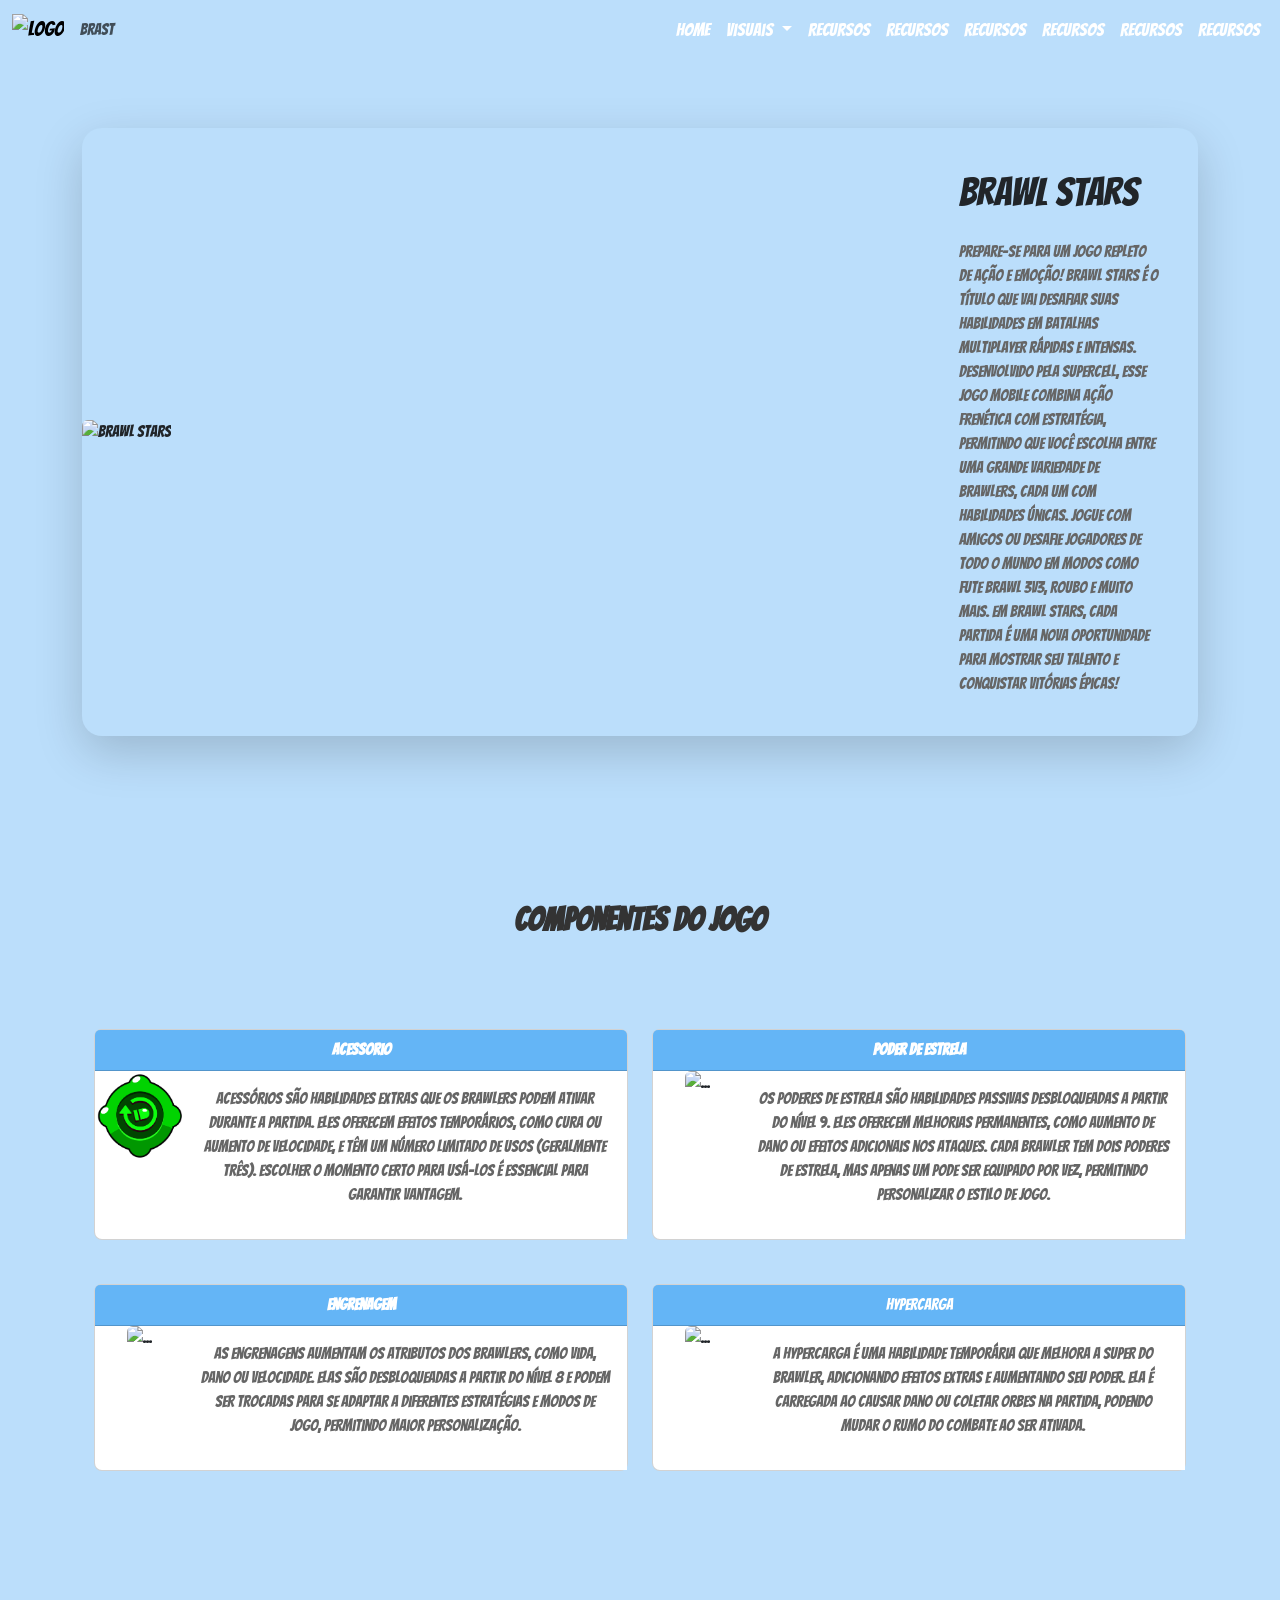
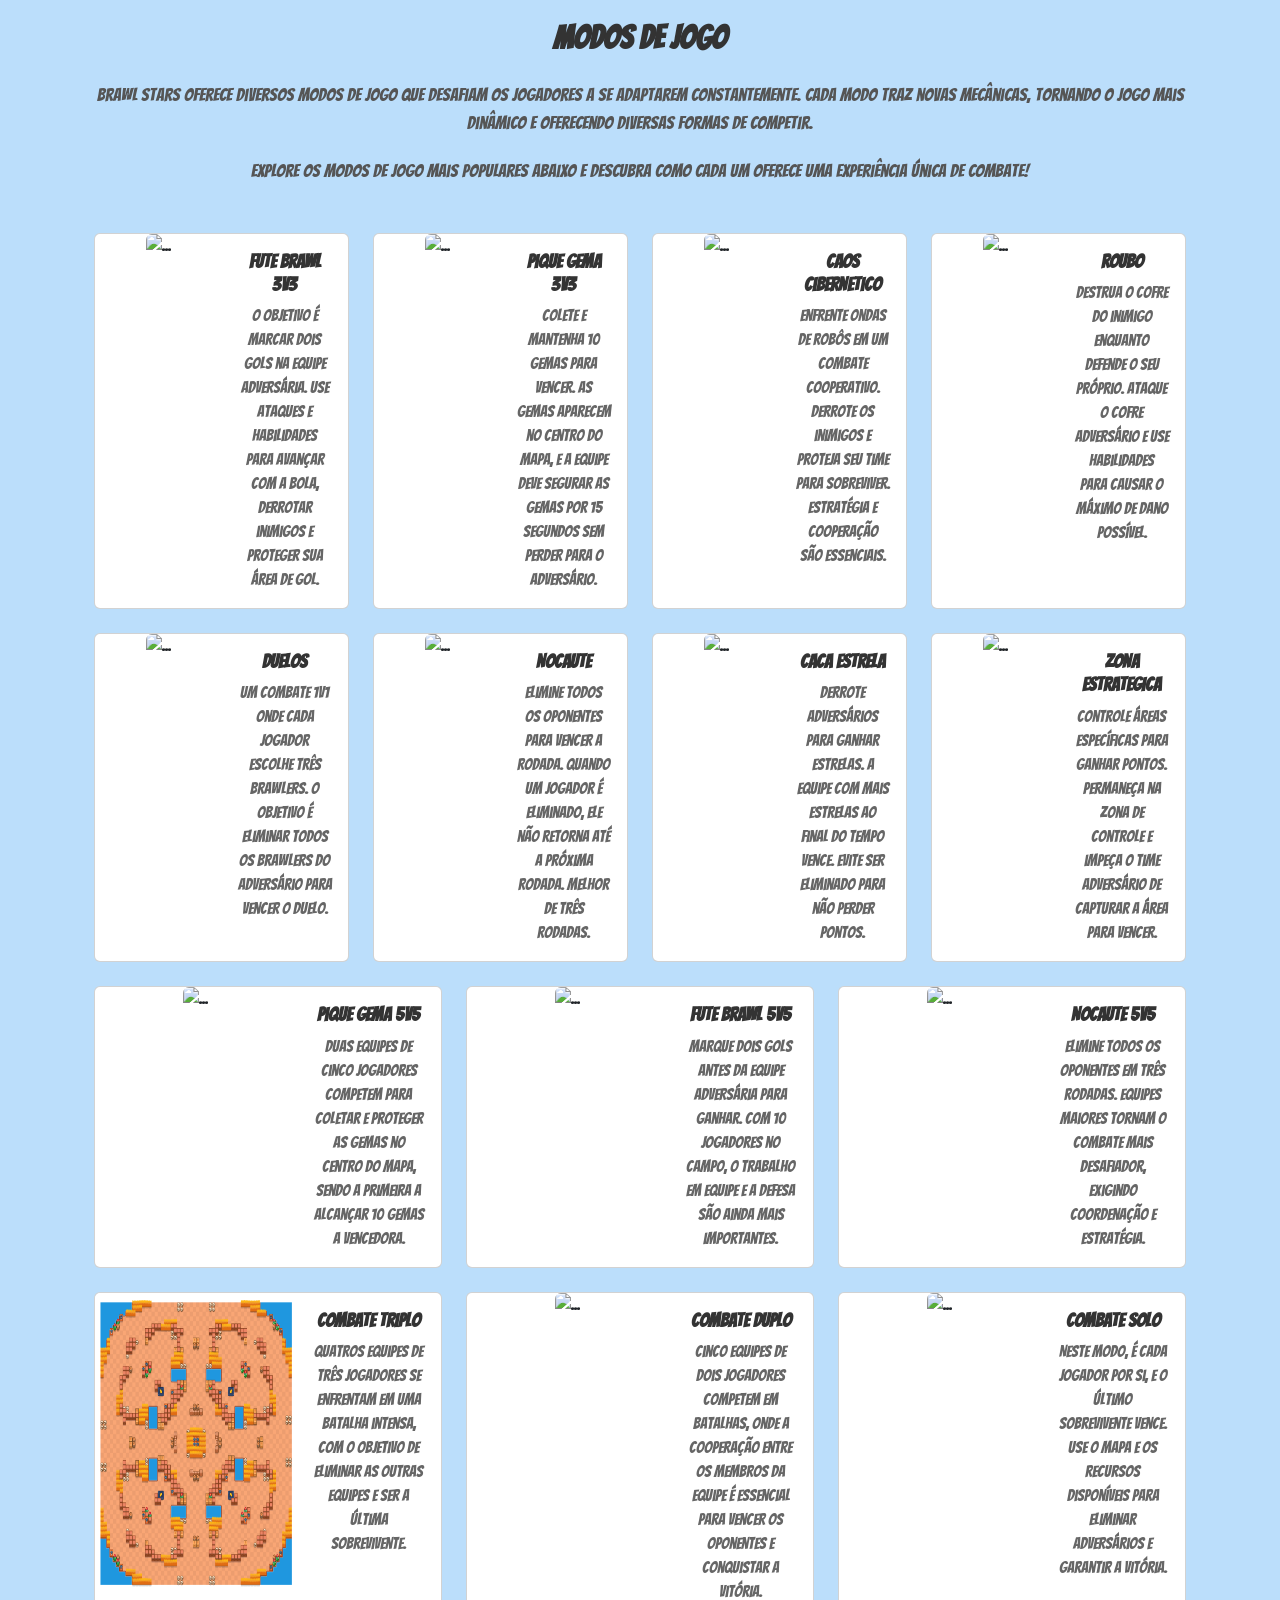
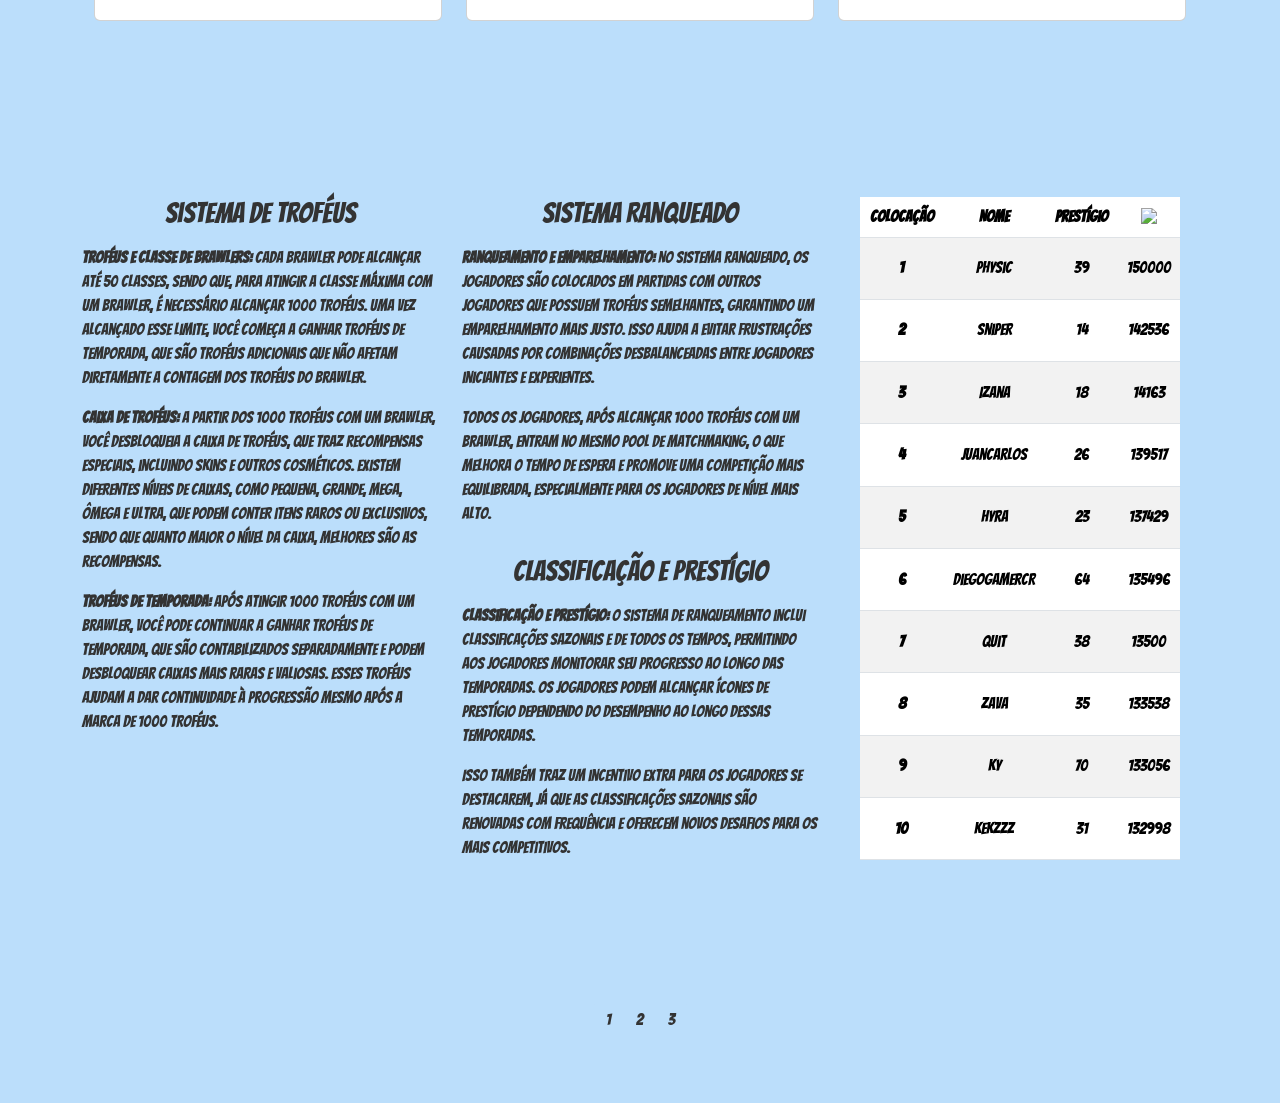
==== index.html @ 493135eb "Colocando no github" ====
<!DOCTYPE html>
<html>
<head>
	<meta charset="utf-8">
	<meta name="viewport" content="width=device-width, initial-scale=1">
	<title>Brast</title>
	<link href="https://cdn.jsdelivr.net/npm/bootstrap@5.3.3/dist/css/bootstrap.min.css" rel="stylesheet" integrity="sha384-QWTKZyjpPEjISv5WaRU9OFeRpok6YctnYmDr5pNlyT2bRjXh0JMhjY6hW+ALEwIH" crossorigin="anonymous">

<link rel="stylesheet" href="css/index.css">
<link href="https://fonts.googleapis.com/css2?family=Bangers&display=swap" rel="stylesheet">

</head>
<body >	
			
		<!-- Inicio do Menu!-->

    <nav class="navbar navbar-expand-lg fixed-top navbar-custom" >
        <div class="container-fluid r justify-content-start">
            <!-- Logo -->
            <a class="navbar-brand" href="index.html">
                <img src="https://static.vecteezy.com/system/resources/previews/027/127/558/large_2x/brawl-stars-logo-brawl-stars-icon-transparent-free-png.png" class="tamanhoimagem" alt="Logo">
            </a>

            <!-- Texto Centralizado "Brast" -->
            <span class="navbar-text mx-auto d-none d-lg-block">
                <Center>Brast</Center>
            </span>

            <!-- Botão Toggler -->
            <button class="navbar-toggler text-white" type="button" data-bs-toggle="collapse" data-bs-target="#navbarContent">
                <span class="navbar-toggler-icon" style="filter: invert(1);"></span>
            </button>

            <!-- Menu colapsável -->
            <div class="collapse navbar-collapse" id="navbarContent">
                <ul class="navbar-nav ms-auto mb-2 mb-lg-0">
                    <li class="nav-item">
                        <a class="nav-link" href="index.html">Home</a>
                    </li>

                    <!-- Submenu Visuais -->
                    <li class="nav-item dropdown">
                        <button class="nav-link btn btn-link dropdown-toggle" id="visuaisButton">Visuais
                            <i class="fas fa-chevron-down"></i> <!-- Ícone de seta -->
                        </button>
                        <ul class="dropdown-menu dropdown-horizontal" id="visuaisMenu">
                        	<li><a class="dropdown-item" href="index2.html#BrawlerDoDia">Brawler do dia</a></li>
                            <li>
                                <button class="dropdown-item dropdown-toggle" id="raridadeButton">Raridade
                                    
                                </button>
                                <ul class="dropdown-menu dropdown-horizontal" id="raridadeMenu">
                                    <li><a class="dropdown-item" href="index2.html#Raro">Raro</a></li>
                                    <li><a class="dropdown-item" href="index2.html#Super-Raro">Super-Raro</a></li>
                                    <li><a class="dropdown-item" href="index2.html#Epico">Epico</a></li>
                                    <li><a class="dropdown-item" href="index2.html#Mitico">Mitico</a></li>
                                    <li><a class="dropdown-item" href="index2.html#Lendario">Lendario</a></li>
                                </ul>
                            </li>
                            <li><a class="dropdown-item" href="index2.html#Comparação de Brawlers">Comparação de Brawlers</a></li>
                        </ul>
                    </li>
                    <li class="nav-item">
                        <a class="nav-link" href="index3.html">Recursos</a>
                    </li>
                    <li class="nav-item">
                        <a class="nav-link" href="index3.html">Recursos</a>
                    </li>
                    <li class="nav-item">
                        <a class="nav-link" href="index3.html">Recursos</a>
                    </li>
                    <li class="nav-item">
                        <a class="nav-link" href="index3.html">Recursos</a>
                    </li>
                    <li class="nav-item">
                        <a class="nav-link" href="index3.html">Recursos</a>
                    </li>
                    <li class="nav-item">
                        <a class="nav-link" href="index3.html">Recursos</a>
                    </li>
                  
                </ul>
            </div>
        </div>
    </nav>

		<!-- Termino do Menu!-->

	<div style="margin-top: 10%;"></div>

		<!-- Inicio do Cabeçalho!-->


    <div class="container mt-5">
        <div class="card mb-4 mx-auto shadow-lg" style="max-width: 170%; border: none; border-radius: 20px; background-color: #BBDEFB;">
            <div class="row g-0 align-items-center">
                <!-- Imagem com efeito parallax -->
                <div class="col-lg-9">
                    <div>
                        <img src="https://esports.eldesmarque.com/wp-content/uploads/2021/03/Brawl-Stars-like-a-girl-8M.jpg" class="img-fluid rounded-start parallax-img" alt="Brawl Stars">
                    </div>
                </div>

                <!-- Texto e Botões -->
                <div class="col-lg-3 d-flex flex-column justify-content-center p-4">
                    <div class="card-body">
                        <h1 class="card-title">Brawl Stars</h1>
                        <p class="card-text mt-4">Prepare-se para um jogo repleto de ação e emoção! Brawl Stars é o título que vai desafiar suas habilidades em batalhas multiplayer rápidas e intensas. Desenvolvido pela Supercell, esse jogo mobile combina ação frenética com estratégia, permitindo que você escolha entre uma grande variedade de Brawlers, cada um com habilidades únicas. Jogue com amigos ou desafie jogadores de todo o mundo em modos como Fute Brawl 3v3, Roubo e muito mais. Em Brawl Stars, cada partida é uma nova oportunidade para mostrar seu talento e conquistar vitórias épicas!</p>
                    </div>
                </div>
            </div>
        </div>
    </div>

    <div style="margin-top: 9%;"></div>

    <section id="modos" class="container mt-5">
        <div class="row">

            <h2 class="section-header text-center">Componentes do jogo</h2><div style="margin-top: 5%;"></div>
            <section class="container-fluid text-center">
                <div class="row row-cols-1  row-cols-lg-2 g-4 m-auto" style="width: 100%;">


                    <div class="col">
                        <div class="card card-custom">
                            <div class="card-header card-header-custom">Acessorio</div>
                            <div class="row g-0">
                                <div class="col-md-2">
                                    <img src="img/Acessoriocolt.png" class="img-fluid rounded-start" alt="...">
                                </div>
                                <div class="col-md-10">
                                    <div class="card-body card-body-custom">
                                        <p>Acessórios são habilidades extras que os Brawlers podem ativar durante a partida. Eles oferecem efeitos temporários, como cura ou aumento de velocidade, e têm um número limitado de usos (geralmente três). Escolher o momento certo para usá-los é essencial para garantir vantagem.</p>
                                    </div>
                                </div>
                            </div>
                        </div>
                    </div>

                    <div class="col">
                        <div class="card card-custom">
                            <div class="card-header card-header-custom">Poder de estrela</div>
                            <div class="row g-0">
                                <div class="col-md-2">
                                    <img src="img/Poderdeestrelacolt.png" class="img-fluid rounded-start" alt="...">
                                </div>
                                <div class="col-md-10">
                                    <div class="card-body card-body-custom">
                                        <p>Os Poderes de Estrela são habilidades passivas desbloqueadas a partir do nível 9. Eles oferecem melhorias permanentes, como aumento de dano ou efeitos adicionais nos ataques. Cada Brawler tem dois Poderes de Estrela, mas apenas um pode ser equipado por vez, permitindo personalizar o estilo de jogo.</p>
                                    </div>
                                </div>
                            </div>
                        </div>
                    </div>
                    
                    <div class="col">
                        <div class="card card-custom">
                            <div class="card-header card-header-custom">Engrenagem</div>
                            <div class="row g-0">
                                <div class="col-md-2">
                                    <img src="img/Engrenagem.png" class="img-fluid rounded-start" alt="..." style="width: 30em;">
                                </div>
                                <div class="col-md-10">
                                    <div class="card-body card-body-custom">
                                        <p>As Engrenagens aumentam os atributos dos Brawlers, como vida, dano ou velocidade. Elas são desbloqueadas a partir do nível 8 e podem ser trocadas para se adaptar a diferentes estratégias e modos de jogo, permitindo maior personalização.</p>
                                    </div>
                                </div>
                            </div>
                        </div>
                    </div>

                    

                    <div class="col">
                        <div class="card card-custom">
                            <div class="card-header fundo_">Hypercarga</div>
                            <div class="row g-0">
                                <div class="col-md-2">
                                    <img src="img/Hypercargacolt.png" class="img-fluid rounded-start" alt="...">
                                </div>
                                <div class="col-md-10">
                                    <div class="card-body card-body-custom">
                                        <p>A Hypercarga é uma habilidade temporária que melhora a Super do Brawler, adicionando efeitos extras e aumentando seu poder. Ela é carregada ao causar dano ou coletar orbes na partida, podendo mudar o rumo do combate ao ser ativada.</p>
                                    </div>
                                </div>
                            </div>
                        </div>
                    </div>

                </div>
            </section>

        </div>
    </section>


<div style="margin-top: 10%;"></div>

    


    <!-- Modos de Jogo -->
    <section id="modos" class="container mt-5">
    <h2 class="section-header text-center mb-4">Modos de Jogo</h2>
    <div class="section-content text-center mb-4">
        <p class="lead">Brawl Stars oferece diversos modos de jogo que desafiam os jogadores a se adaptarem constantemente. Cada modo traz novas mecânicas, tornando o jogo mais dinâmico e oferecendo diversas formas de competir.</p>
        <p>Explore os modos de jogo mais populares abaixo e descubra como cada um oferece uma experiência única de combate!</p>
    </div>
    <div class="row">

            <section class="container-fluid text-center">
            <div class="row row-cols-1 row-cols-md-2 row-cols-lg-4 g-4 m-auto" style="width: 100%;">

                <div class="col">
                    <div class="card h-100">
                        <div class="row g-0">
                            <div class="col-md-6">
                                <img src="img/Superpraia.png" class="img-fluid rounded-start" alt="..." style="height: 107%;">
                            </div>
                            <div class="col-md-6">
                                <div class="card-body">
                                    <h5 class="card-title">Fute Brawl 3v3</h5>
                                    <p class="card-text">O objetivo é marcar dois gols na equipe adversária. Use ataques e habilidades para avançar com a bola, derrotar inimigos e proteger sua área de gol.</p>
                                </div>
                            </div>
                        </div>
                    </div>
                </div>

                <div class="col">
                    <div class="card h-100" >
                        <div class="row g-0">
                            <div class="col-md-6">
                                <img src="img/Minarochosa.png" class="img-fluid rounded-start" alt="..." style="height: 100%;">
                            </div>
                            <div class="col-md-6">
                                <div class="card-body">
                                    <h5 class="card-title">Pique Gema 3v3</h5>
                                    <p class="card-text">Colete e mantenha 10 gemas para vencer. As gemas aparecem no centro do mapa, e a equipe deve segurar as gemas por 15 segundos sem perder para o adversário.</p>
                                </div>
                            </div>
                        </div>
                    </div>
                </div>

                <div class="col">
                    <div class="card h-100">
                        <div class="row g-0">
                            <div class="col-md-6">
                                <img src="img/Caoscibernetico.png" class="img-fluid rounded-start" alt="..." style="height: 100%;"> 
                            </div>
                            <div class="col-md-6">
                                <div class="card-body">
                                    <h5 class="card-title">Caos Cibernetico</h5>
                                    <p class="card-text">Enfrente ondas de robôs em um combate cooperativo. Derrote os inimigos e proteja seu time para sobreviver. Estratégia e cooperação são essenciais.</p>
                                </div>
                            </div>
                        </div>
                    </div>
                </div>

                <div class="col">
                    <div class="card h-100">
                        <div class="row g-0">
                            <div class="col-md-6">
                                <img src="img/Zonasegura.png" class="img-fluid rounded-start" alt="..." style="height: 108.8%;">
                            </div>
                            <div class="col-md-6">
                                <div class="card-body">
                                    <h5 class="card-title">Roubo</h5>
                                    <p class="card-text">Destrua o cofre do inimigo enquanto defende o seu próprio. Ataque o cofre adversário e use habilidades para causar o máximo de dano possível.</p>
                                </div>
                            </div>
                        </div>
                    </div>
                </div>

                <div class="col">
                    <div class="card h-100">
                        <div class="row g-0">
                            <div class="col-md-6">
                                <img src="img/Pilaresdaperdicao.png" class="img-fluid rounded-start" alt="..." style="height: 118%;">
                            </div>
                            <div class="col-md-6">
                                <div class="card-body">
                                    <h5 class="card-title">Duelos</h5>
                                    <p class="card-text">Um combate 1v1 onde cada jogador escolhe três Brawlers. O objetivo é eliminar todos os Brawlers do adversário para vencer o duelo.</p>
                                </div>
                            </div>
                        </div>
                    </div>
                </div>

                <div class="col">
                    <div class="card h-100">
                        <div class="row g-0">
                            <div class="col-md-6">
                                <img src="img/Descampado.png" class="img-fluid rounded-start" alt="..." style="height: 107%;">
                            </div>
                            <div class="col-md-6">
                                <div class="card-body">
                                    <h5 class="card-title">Nocaute</h5>
                                    <p class="card-text">Elimine todos os oponentes para vencer a rodada. Quando um jogador é eliminado, ele não retorna até a próxima rodada. Melhor de três rodadas.</p>
                                </div>
                            </div>
                        </div>
                    </div>
                </div>

                <div class="col">
                    <div class="card h-100">
                        <div class="row g-0">
                            <div class="col-md-6">
                                <img src="img/Canalgrande.png" class="img-fluid rounded-start" alt="..." style="height: 118%;">
                            </div>
                            <div class="col-md-6">
                                <div class="card-body">
                                    <h5 class="card-title">Caca Estrela</h5>
                                    <p class="card-text">Derrote adversários para ganhar estrelas. A equipe com mais estrelas ao final do tempo vence. Evite ser eliminado para não perder pontos.</p>
                                </div>
                            </div>
                        </div>
                    </div>
                </div>

                <div class="col">
                    <div class="card h-100">
                        <div class="row g-0">
                            <div class="col-md-6">
                                <img src="img/Desafioencantado.png" class="img-fluid rounded-start" alt="..." style="height: 99%;">
                            </div>
                            <div class="col-md-6">
                                <div class="card-body">
                                    <h5 class="card-title">Zona Estrategica</h5>
                                    <p class="card-text">Controle áreas específicas para ganhar pontos. Permaneça na zona de controle e impeça o time adversário de capturar a área para vencer.</p>
                                </div>
                            </div>
                        </div>
                    </div>
                </div>

                </div>
            </section>

            <section class="container-fluid text-center">
            <div class="row row-cols-1 row-cols-lg-3 g-4 m-auto" style="width: 100%;">


                <div class="col">
                    <div class="card h-100">
                        <div class="row g-0">
                            <div class="col-md-7">
                                <img src="img/Extracaoartica.png" class="img-fluid rounded-start" alt="..." style="height: 107.5%;">
                            </div>
                            <div class="col-md-5">
                                <div class="card-body">
                                    <h5 class="card-title">Pique Gema 5v5</h5>
                                    <p class="card-text">Duas equipes de cinco jogadores competem para coletar e proteger as gemas no centro do mapa, sendo a primeira a alcançar 10 gemas a vencedora.</p>
                                </div>
                            </div>
                        </div>
                    </div>
                </div>

                <div class="col">
                    <div class="card h-100">
                        <div class="row g-0">
                            <div class="col-md-7">
                                <img src="img/Ondulacoescongelantes.png" class="img-fluid rounded-start" alt="..." style="height: 99%;">
                            </div>
                            <div class="col-md-5">
                                <div class="card-body">
                                    <h5 class="card-title">Fute Brawl 5v5</h5>
                                    <p class="card-text">Marque dois gols antes da equipe adversária para ganhar. Com 10 jogadores no campo, o trabalho em equipe e a defesa são ainda mais importantes.</p>
                                </div>
                            </div>
                        </div>
                    </div>
                </div>

                <div class="col">
                    <div class="card h-100">
                        <div class="row g-0">
                            <div class="col-md-7">
                                <img src="img/Cidadeemruinas.png" class="img-fluid rounded-start" alt="..." style="height: 99%;">
                            </div>
                            <div class="col-md-5">
                                <div class="card-body">
                                    <h5 class="card-title">Nocaute 5v5</h5>
                                    <p class="card-text">Elimine todos os oponentes em três rodadas. Equipes maiores tornam o combate mais desafiador, exigindo coordenação e estratégia.</p>
                                </div>
                            </div>
                        </div>
                    </div>
                </div>

                <div class="col">
                    <div class="card h-100">
                        <div class="row g-0">
                            <div class="col-md-7">
                                <img src="img/Arenadebatalha.png" class="img-fluid rounded-start" alt="..." style="height: 107.5%;">
                            </div>
                            <div class="col-md-5">
                                <div class="card-body">
                                    <h5 class="card-title">Combate Triplo</h5>
                                    <p class="card-text">Quatros equipes de três jogadores se enfrentam em uma batalha intensa, com o objetivo de eliminar as outras equipes e ser a última sobrevivente.</p>
                                </div>
                            </div>
                        </div>
                    </div>
                </div>

                <div class="col">
                    <div class="card h-100">
                        <div class="row g-0">
                            <div class="col-md-7">
                                <img src="img/Quartetofinal.png" class="img-fluid rounded-start" alt="..." style="height: 99%;">
                            </div>
                            <div class="col-md-5">
                                <div class="card-body">
                                    <h5 class="card-title">Combate Duplo </h5>
                                    <p class="card-text">Cinco equipes de dois jogadores competem em batalhas, onde a cooperação entre os membros da equipe é essencial para vencer os oponentes e conquistar a vitória.</p>
                                </div>
                            </div>
                        </div>
                    </div>
                </div>

                <div class="col">
                    <div class="card h-100">
                        <div class="row g-0">
                            <div class="col-md-7">
                                <img src="img/Tudoounada.png" class="img-fluid rounded-start" alt="..." style="height: 100%;">
                            </div>
                            <div class="col-md-5">
                                <div class="card-body">
                                    <h5 class="card-title">Combate Solo</h5>
                                    <p class="card-text">Neste modo, é cada jogador por si, e o último sobrevivente vence. Use o mapa e os recursos disponíveis para eliminar adversários e garantir a vitória.</p>
                                </div>
                            </div>
                        </div>
                    </div>
                </div>

                </div>
            </section>

        </div>
    </section>


    <div style="margin-top: 10%;"></div>
    <!-- Seção sobre Troféus e Ranqueado -->
    <section id="trofeus-rankeado" class="container py-5">
        <div class="row">
            
            <div class="col-md-4">
                <h3 class="text-center mb-3">Sistema de Troféus</h3>
                <p><strong>Troféus e Classe de Brawlers:</strong> Cada Brawler pode alcançar até 50 classes, sendo que, para atingir a classe máxima com um Brawler, é necessário alcançar 1000 troféus. Uma vez alcançado esse limite, você começa a ganhar Troféus de Temporada, que são troféus adicionais que não afetam diretamente a contagem dos troféus do Brawler.</p>
                <p><strong>Caixa de Troféus:</strong> A partir dos 1000 troféus com um Brawler, você desbloqueia a Caixa de Troféus, que traz recompensas especiais, incluindo skins e outros cosméticos. Existem diferentes níveis de caixas, como Pequena, Grande, Mega, Ômega e Ultra, que podem conter itens raros ou exclusivos, sendo que quanto maior o nível da caixa, melhores são as recompensas.</p>
                <p><strong>Troféus de Temporada:</strong> Após atingir 1000 troféus com um Brawler, você pode continuar a ganhar Troféus de Temporada, que são contabilizados separadamente e podem desbloquear caixas mais raras e valiosas. Esses troféus ajudam a dar continuidade à progressão mesmo após a marca de 1000 troféus.</p>
            </div>
            
            <div class="col-md-4">
                <div >
                    <h3 class="text-center mb-3">Sistema Ranqueado</h3>
                    <p><strong>Ranqueamento e Emparelhamento:</strong> No sistema ranqueado, os jogadores são colocados em partidas com outros jogadores que possuem troféus semelhantes, garantindo um emparelhamento mais justo. Isso ajuda a evitar frustrações causadas por combinações desbalanceadas entre jogadores iniciantes e experientes.</p>
                    <p>Todos os jogadores, após alcançar 1000 troféus com um Brawler, entram no mesmo pool de matchmaking, o que melhora o tempo de espera e promove uma competição mais equilibrada, especialmente para os jogadores de nível mais alto.</p>
                </div>
                <div style="margin-top: 8%;"></div>
                <!-- Coluna 3: Classificação e Prestígio -->
                <div >
                    <h3 class="text-center mb-3">Classificação e Prestígio</h3>
                    <p><strong>Classificação e Prestígio:</strong> O sistema de ranqueamento inclui classificações sazonais e de todos os tempos, permitindo aos jogadores monitorar seu progresso ao longo das temporadas. Os jogadores podem alcançar ícones de prestígio dependendo do desempenho ao longo dessas temporadas.</p>
                    <p>Isso também traz um incentivo extra para os jogadores se destacarem, já que as classificações sazonais são renovadas com frequência e oferecem novos desafios para os mais competitivos.</p>
                </div>
            </div>

            <div class="table-responsive d-flex justify-content-center col-md-4">
                <table class="table table-striped text-center align-middle" style="width: 90%;">
                    <thead>
                        <tr>
                            <th>Colocação</th>
                            <th>Nome</th>
                            <th>Prestígio</th>
                            <th><img src="img/Trofeu.png" style="width: 30px;"></th>
                        </tr>
                    </thead>
                    <tbody>
                        <tr>
                            <th>1</th>
                            <td>Physic</td>
                            <td>39</td>
                            <td>150000</td>
                        </tr>
                        <tr>
                            <th>2</th>
                            <td>Sniper</td>
                            <td>14</td>
                            <td>142536</td>
                        </tr>
                        <tr>
                            <th>3</th>
                            <td>Izana</td>
                            <td>18</td>
                            <td>14163</td>
                        </tr>
                        <tr>
                            <th>4</th>
                            <td>JuanCarlos</td>
                            <td>26</td>
                            <td>139517</td>
                        </tr>
                        <tr>
                            <th>5</th>
                            <td>Hyra</td>
                            <td>23</td>
                            <td>137429</td>
                        </tr>
                        <tr>
                            <th>6</th>
                            <td>DiegogamerCR</td>
                            <td>64</td>
                            <td>135496</td>
                        </tr>
                        <tr>
                            <th>7</th>
                            <td>quit</td>
                            <td>38</td>
                            <td>13500</td>
                        </tr>
                        <tr>
                            <th>8</th>
                            <td>Zava</td>
                            <td>35</td>
                            <td>133538</td>
                        </tr>
                        <tr>
                            <th>9</th>
                            <td>KY</td>
                            <td>70</td>
                            <td>133056</td>
                        </tr>
                        <tr>
                            <th>10</th>
                            <td>KeKzzz</td>
                            <td>31</td>
                            <td>132998</td>
                        </tr>
                    </tbody>
                </table>
            </div>

        </div>
    </section>



    
	

	
	<div style="margin-top: 6%;"></div>
	<nav aria-label="..." >
 		<ul class="pagination Mx-auto text-center d-flex justify-content-center" >
		    <li class="page-item"><a class="page-link" style="background-color: #BBDEFB; color: #333333; border-color: #BBDEFB;" href="index.html">1</a></li>
		    <li class="page-item"><a class="page-link" style="background-color: #BBDEFB; color: #333333; border-color: #BBDEFB;" href="index2.html">2</a></li>
		    <li class="page-item"><a class="page-link" style="background-color: #BBDEFB; color: #333333; border-color: #BBDEFB;" href="index3.html">3</a></li>
	  	</ul>
	</nav>
<div style="margin-top: 5%;"></div>

		<!-- Termino do Menu!-->


<!-- Inicio NavBar -->
<script>
    document.addEventListener('DOMContentLoaded', function () {
        const navbar = document.querySelector('.navbar-custom');
        const visuaisButton = document.getElementById('visuaisButton');
        const visuaisMenu = document.getElementById('visuaisMenu');
        const raridadeButton = document.getElementById('raridadeButton');
        const raridadeMenu = document.getElementById('raridadeMenu');
        const raridadeIcon = raridadeButton.querySelector('i'); // Seleciona o ícone da seta

        // Mudança de cor da navbar ao rolar a página
        window.addEventListener('scroll', function () {
            if (window.scrollY > 50) {
                navbar.classList.add('scrolled');
            } else {
                navbar.classList.remove('scrolled');
            }
        });

        // Abrir/Fechar o menu "Visuais" ao clicar
        visuaisButton.addEventListener('click', function (e) {
            e.stopPropagation();
            visuaisMenu.classList.toggle('show');
            raridadeMenu.classList.remove('show');
            // Remove o foco do botão após o clique
            visuaisButton.blur();
        });

        // Abrir/Fechar o submenu "Raridade" ao clicar
        raridadeButton.addEventListener('click', function (e) {
            e.stopPropagation();
            raridadeMenu.classList.toggle('show');
            // Remove o foco do botão após o clique
            raridadeButton.blur();
        });

        // Fechar todos os submenus ao clicar fora da navbar
        document.addEventListener('click', function () {
            visuaisMenu.classList.remove('show');
            raridadeMenu.classList.remove('show');
        });
    });
</script>


<!-- Termino NavBar -->


	<script src="https://cdn.jsdelivr.net/npm/bootstrap@5.3.3/dist/js/bootstrap.bundle.min.js" integrity="sha384-YvpcrYf0tY3lHB60NNkmXc5s9fDVZLESaAA55NDzOxhy9GkcIdslK1eN7N6jIeHz" crossorigin="anonymous"></script>
</body>
</html>
---- css/index.css ----
body{
     background-color: #BBDEFB; /* Fundo azul marinho */
    color: #333333; /* Texto em branco para contraste */
    font-family: 'Bangers', sans-serif;
}

.size{
    font-size: 20;
}

 ul li{
    font-size: large;
}


		/* Navbar customizada */
.navbar-custom {
    background-color: transparent;
    transition: background-color 0.3s;
}

.navbar-custom.scrolled {
    background-color: #64B5F6 !important;
}

/* Estilo da imagem do logo */
.tamanhoimagem {
    width: 70px;
    height: 70px;
}

/* Estilo dos botões para evitar fundo branco */
button {
    background-color: #64B5F6;
    color: #FFFFFF;
    border: none;
    outline: none;  /* Remove o contorno após o clique */
}

/* Ocultar submenus inicialmente */
.dropdown-menu {
    display: none;
    background-color: #64B5F6;
    border-radius: 0.5rem;
}

/* Mostrar submenus ao clicar */
.dropdown-menu.show {
    display: flex;
}

/* Horizontalidade */
.dropdown-horizontal {
    flex-direction: row;
}

/* Estilo dos links */
.nav-link {
    color: #FFFFFF !important;
}

.nav-link:hover {
    color: #555 !important;
}

/* Evitar que o botão fique na cor de hover após clicar */
button:focus,
button:active {
    background-color: #64B5F6; /* Mantém a cor original */
    color: #FFFFFF;
}

/* Estilo para hover e clique nos botões */
button:hover,
button:focus-visible {
    background-color: #64B5F6;
    color: #FFFFFF;
}

/* Itens do submenu */
.dropdown-item {
    color: #FFFFFF;
}

/* Hover e Foco para itens do submenu */
.dropdown-item:hover,
.dropdown-item:focus {
    background-color: #64B5F6;
    color: #555;
}

button i {
    transition: transform 0.3s ease;
}

.fundo_{
	background-color: #64B5F6;
	color: #FFFFFF;
}

.section-header {
        font-size: 2rem;
        color: #333;
        font-weight: bold;
        margin-top: 50px;
    }

    .section-content p {
        font-size: 1.1rem;
        color: #555;
        line-height: 1.6;
        margin-top: 20px;
    }

    .mode-card {
        transition: transform 0.3s ease, box-shadow 0.3s ease;
        border-radius: 20px;
        overflow: hidden;
        box-shadow: 0 4px 10px rgba(0, 0, 0, 0.1);
    }

    .mode-card:hover {
        transform: scale(1.05); /* Expande o card ao passar o mouse */
        box-shadow: 0 8px 20px rgba(0, 0, 0, 0.2);
    }

    .mode-card img {
        object-fit: cover;
        height: 100%;
    }

    .card-body h5 {
        font-size: 1.2rem;
        font-weight: bold;
        color: #333;
    }

    .card-body p {
        font-size: 1rem;
        color: #666;
    }

    .lead {
        font-size: 1.25rem;
        font-weight: 300;
        color: #444;
    }

.navbar-custom {
            background-color: transparent;
            transition: background-color 0.3s;
        }

        .navbar-custom.scrolled {
            background-color: #64B5F6 !important;
        }

        .tamanhoimagem {
            width: 70px;
            height: 70px;
        }

        .card-custom {
            margin-bottom: 20px;
            border-radius: 0.5rem;
        }

        .card-header-custom {
            background-color: #64B5F6;
            color: #fff;
            font-weight: bold;
        }

        .card-body-custom {
            background-color: #ffffff;
            color: #333;
        }

        .timeline-card {
            margin-top: 30px;
            background-color: #FFFFFF;
            border-radius: 10px;
            box-shadow: 0 4px 10px rgba(0, 0, 0, 0.1);
        }

        .timeline-card .timeline-heading {
            background-color: #FFEB3B;
            color: #333;
            padding: 10px;
            font-size: 18px;
        }

        .timeline-card .timeline-body {
            padding: 15px;
            font-size: 16px;
        }

        .footer {
            background-color: #333;
            color: white;
            text-align: center;
            padding: 10px;
        }

        .modal-content {
            background-color: #BBDEFB;
        }
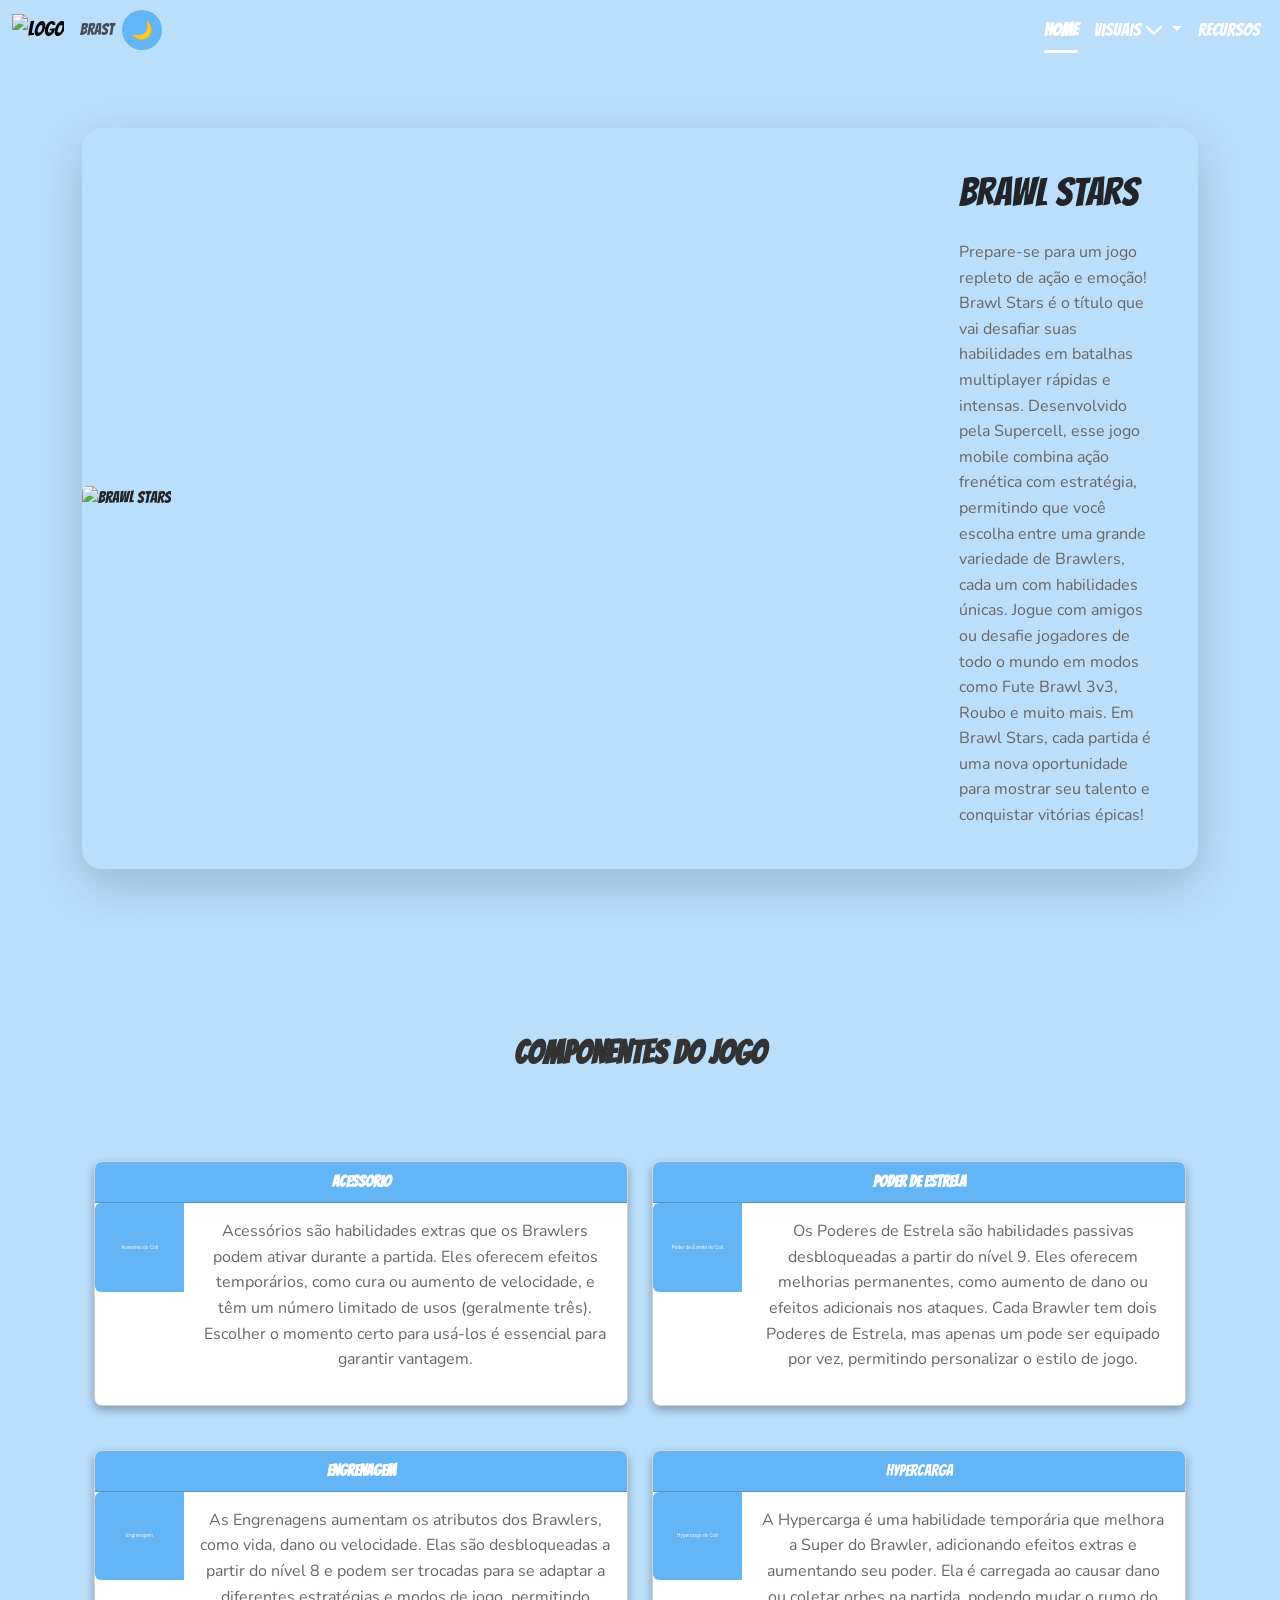
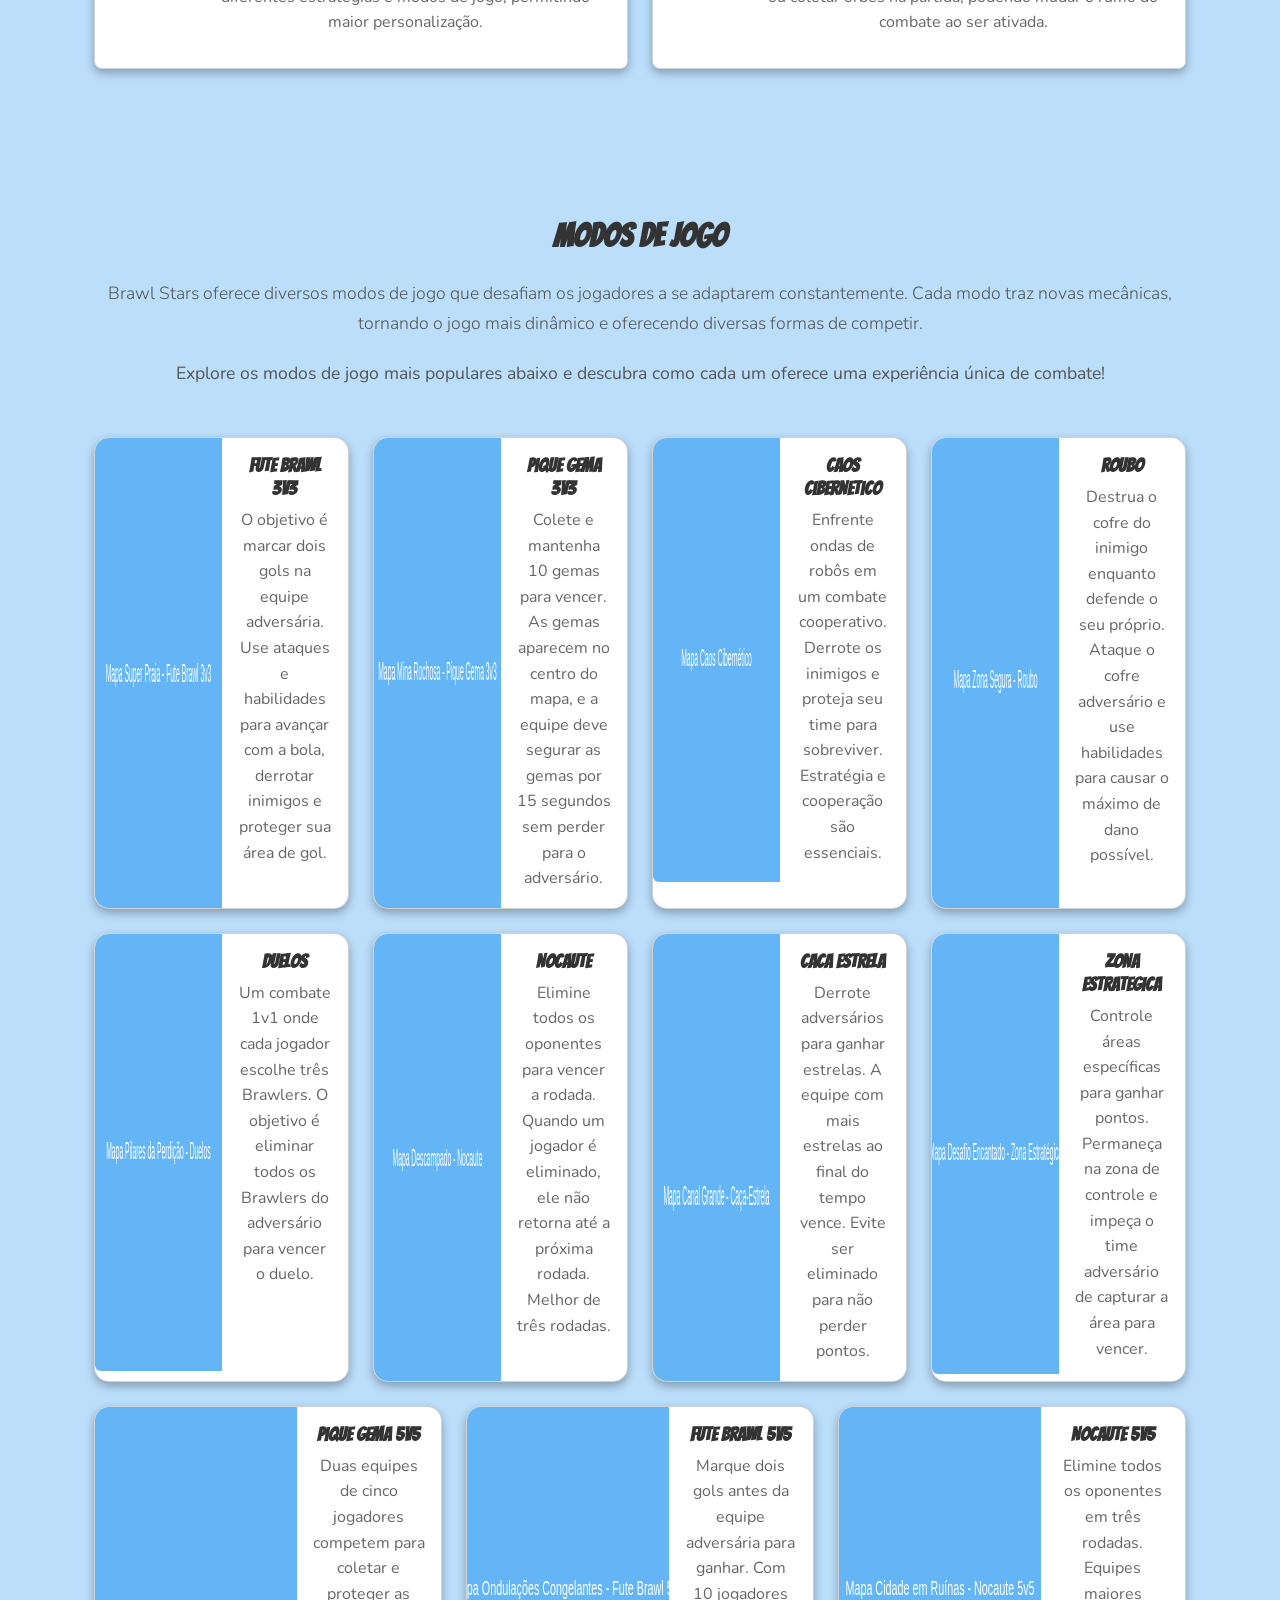
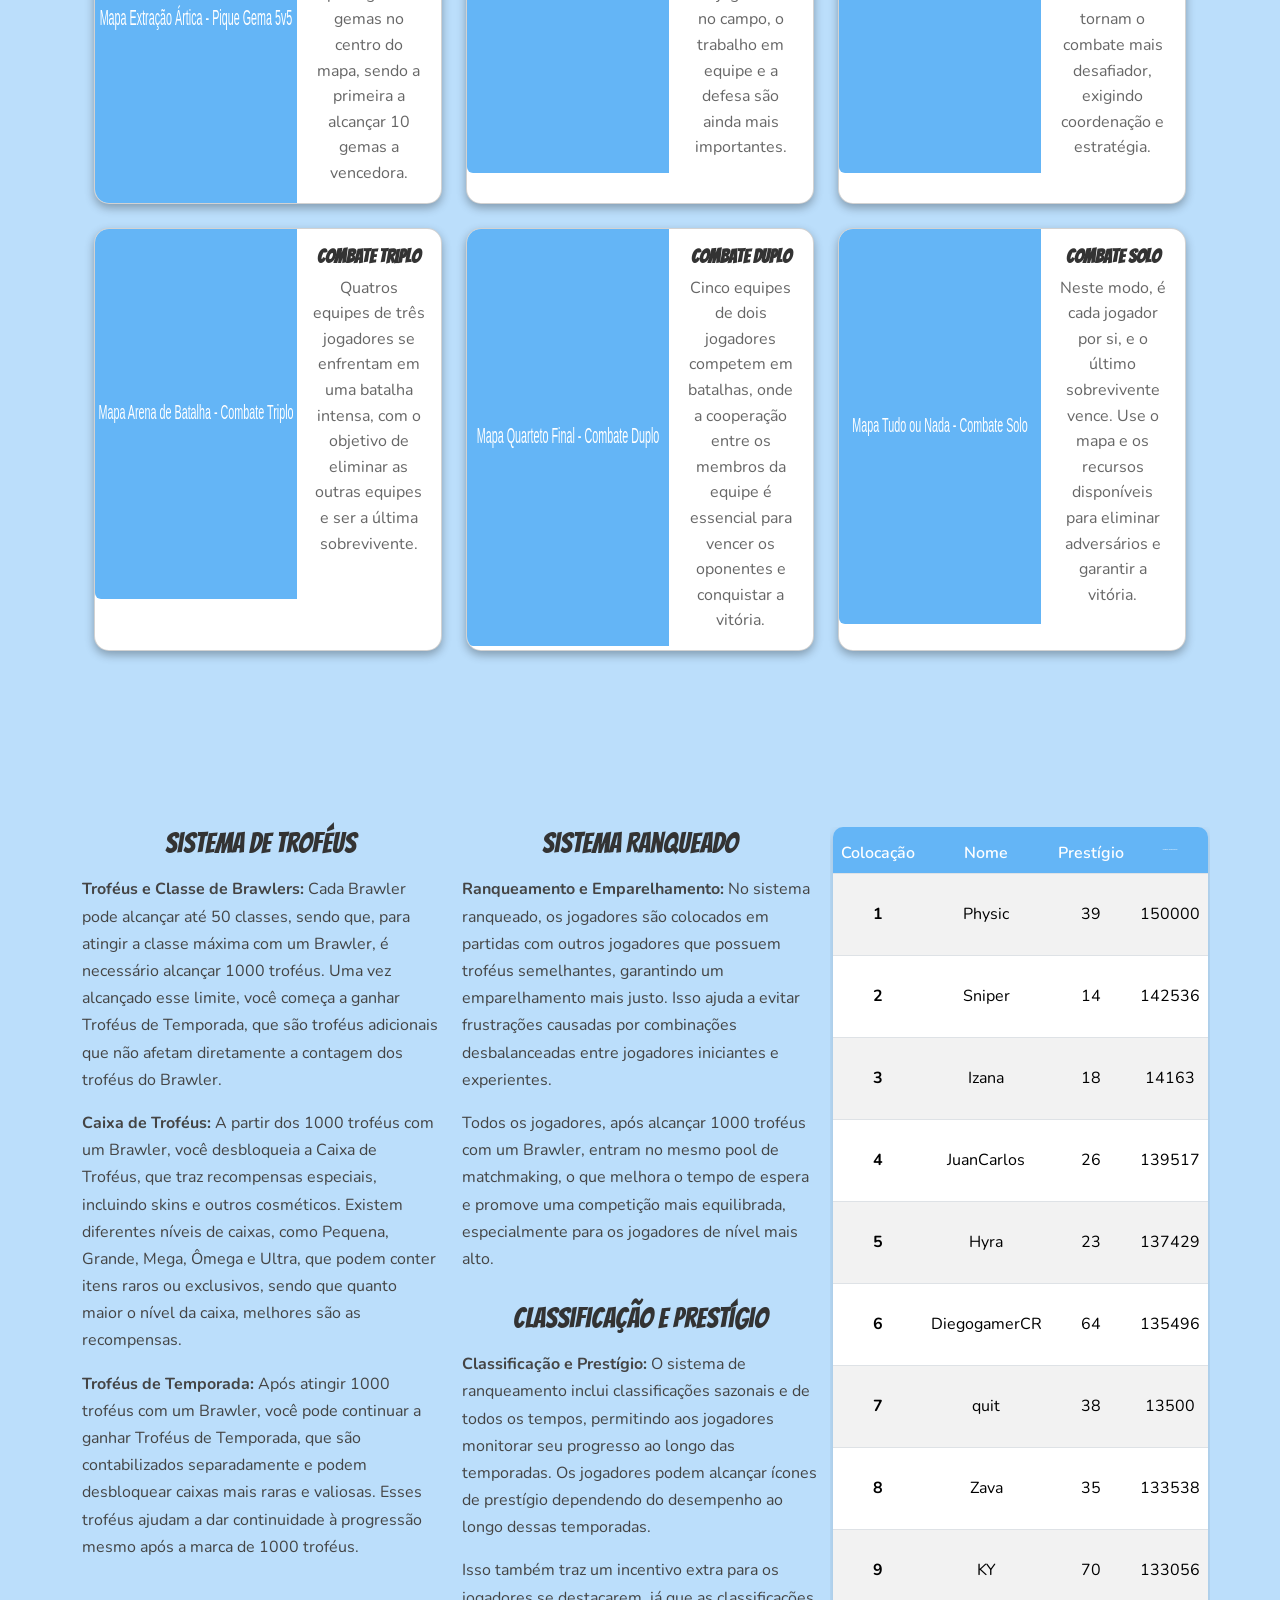
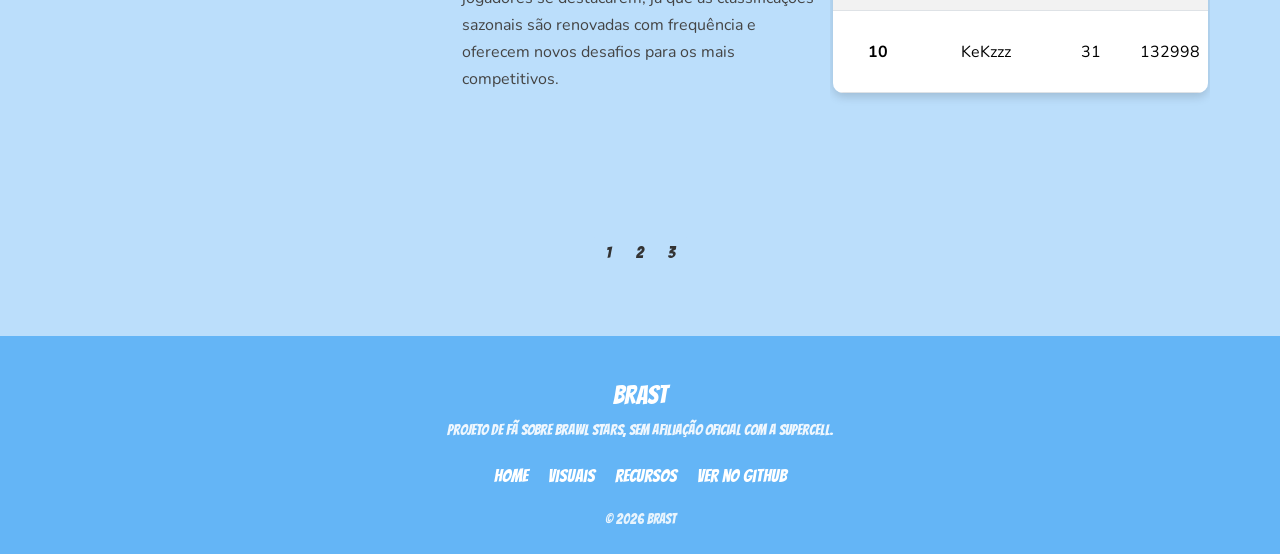
==== commit 27d66fdb: "Corrige bugs, padroniza páginas e adiciona melhorias de UX Correções de código: - Corrige charset va" ====
--- a/index.html
+++ b/index.html
@@ -1,13 +1,17 @@
 <!DOCTYPE html>
-<html>
+<html lang="pt-BR">
 <head>
 	<meta charset="utf-8">
 	<meta name="viewport" content="width=device-width, initial-scale=1">
+	<meta name="description" content="Brast: site sobre Brawl Stars com informações sobre o jogo, componentes, modos de batalha e o sistema de troféus e ranqueado.">
+	<link rel="icon" type="image/png" href="https://static.vecteezy.com/system/resources/previews/027/127/558/large_2x/brawl-stars-logo-brawl-stars-icon-transparent-free-png.png">
 	<title>Brast</title>
 	<link href="https://cdn.jsdelivr.net/npm/bootstrap@5.3.3/dist/css/bootstrap.min.css" rel="stylesheet" integrity="sha384-QWTKZyjpPEjISv5WaRU9OFeRpok6YctnYmDr5pNlyT2bRjXh0JMhjY6hW+ALEwIH" crossorigin="anonymous">
 
+<link rel="stylesheet" href="css/style.css">
 <link rel="stylesheet" href="css/index.css">
-<link href="https://fonts.googleapis.com/css2?family=Bangers&display=swap" rel="stylesheet">
+<link href="https://fonts.googleapis.com/css2?family=Bangers&family=Nunito:wght@400;600&display=swap" rel="stylesheet">
+<link rel="stylesheet" href="https://cdnjs.cloudflare.com/ajax/libs/font-awesome/6.5.2/css/all.min.css" integrity="sha384-PPIZEGYM1v8zp5Py7UjFb79S58UeqCL9pYVnVPURKEqvioPROaVAJKKLzvH2rDnI" crossorigin="anonymous" referrerpolicy="no-referrer">
 
 </head>
 <body >	
@@ -18,7 +22,7 @@
         <div class="container-fluid r justify-content-start">
             <!-- Logo -->
             <a class="navbar-brand" href="index.html">
-                <img src="https://static.vecteezy.com/system/resources/previews/027/127/558/large_2x/brawl-stars-logo-brawl-stars-icon-transparent-free-png.png" class="tamanhoimagem" alt="Logo">
+                <img src="https://static.vecteezy.com/system/resources/previews/027/127/558/large_2x/brawl-stars-logo-brawl-stars-icon-transparent-free-png.png" class="tamanhoimagem" alt="Logo" width="70" height="70">
             </a>
 
             <!-- Texto Centralizado "Brast" -->
@@ -26,6 +30,9 @@
                 <Center>Brast</Center>
             </span>
 
+            <!-- Botão de tema claro/escuro -->
+            <button id="btnTema" class="btn-tema" type="button" aria-label="Alternar tema claro ou escuro" title="Alternar tema">🌙</button>
+
             <!-- Botão Toggler -->
             <button class="navbar-toggler text-white" type="button" data-bs-toggle="collapse" data-bs-target="#navbarContent">
                 <span class="navbar-toggler-icon" style="filter: invert(1);"></span>
@@ -35,7 +42,7 @@
             <div class="collapse navbar-collapse" id="navbarContent">
                 <ul class="navbar-nav ms-auto mb-2 mb-lg-0">
                     <li class="nav-item">
-                        <a class="nav-link" href="index.html">Home</a>
+                        <a class="nav-link pagina-atual" href="index.html" aria-current="page">Home</a>
                     </li>
 
                     <!-- Submenu Visuais -->
@@ -44,39 +51,24 @@
                             <i class="fas fa-chevron-down"></i> <!-- Ícone de seta -->
                         </button>
                         <ul class="dropdown-menu dropdown-horizontal" id="visuaisMenu">
-                        	<li><a class="dropdown-item" href="index2.html#BrawlerDoDia">Brawler do dia</a></li>
+                        	<li><a class="dropdown-item" href="visuais.html#BrawlerDoDia">Brawler do dia</a></li>
                             <li>
                                 <button class="dropdown-item dropdown-toggle" id="raridadeButton">Raridade
                                     
                                 </button>
                                 <ul class="dropdown-menu dropdown-horizontal" id="raridadeMenu">
-                                    <li><a class="dropdown-item" href="index2.html#Raro">Raro</a></li>
-                                    <li><a class="dropdown-item" href="index2.html#Super-Raro">Super-Raro</a></li>
-                                    <li><a class="dropdown-item" href="index2.html#Epico">Epico</a></li>
-                                    <li><a class="dropdown-item" href="index2.html#Mitico">Mitico</a></li>
-                                    <li><a class="dropdown-item" href="index2.html#Lendario">Lendario</a></li>
+                                    <li><a class="dropdown-item" href="visuais.html#Raro">Raro</a></li>
+                                    <li><a class="dropdown-item" href="visuais.html#Super-Raro">Super-Raro</a></li>
+                                    <li><a class="dropdown-item" href="visuais.html#Epico">Epico</a></li>
+                                    <li><a class="dropdown-item" href="visuais.html#Mitico">Mitico</a></li>
+                                    <li><a class="dropdown-item" href="visuais.html#Lendario">Lendario</a></li>
                                 </ul>
                             </li>
-                            <li><a class="dropdown-item" href="index2.html#Comparação de Brawlers">Comparação de Brawlers</a></li>
+                            <li><a class="dropdown-item" href="visuais.html#Comparação de Brawlers">Comparação de Brawlers</a></li>
                         </ul>
                     </li>
                     <li class="nav-item">
-                        <a class="nav-link" href="index3.html">Recursos</a>
-                    </li>
-                    <li class="nav-item">
-                        <a class="nav-link" href="index3.html">Recursos</a>
-                    </li>
-                    <li class="nav-item">
-                        <a class="nav-link" href="index3.html">Recursos</a>
-                    </li>
-                    <li class="nav-item">
-                        <a class="nav-link" href="index3.html">Recursos</a>
-                    </li>
-                    <li class="nav-item">
-                        <a class="nav-link" href="index3.html">Recursos</a>
-                    </li>
-                    <li class="nav-item">
-                        <a class="nav-link" href="index3.html">Recursos</a>
+                        <a class="nav-link" href="recursos.html">Recursos</a>
                     </li>
                   
                 </ul>
@@ -86,18 +78,18 @@
 
 		<!-- Termino do Menu!-->
 
-	<div style="margin-top: 10%;"></div>
+	<div class="espaco-10"></div>
 
 		<!-- Inicio do Cabeçalho!-->
 
 
     <div class="container mt-5">
-        <div class="card mb-4 mx-auto shadow-lg" style="max-width: 170%; border: none; border-radius: 20px; background-color: #BBDEFB;">
+        <div class="card hero-card mb-4 mx-auto shadow-lg" style="max-width: 170%; border: none; border-radius: 20px; background-color: #BBDEFB;">
             <div class="row g-0 align-items-center">
                 <!-- Imagem com efeito parallax -->
                 <div class="col-lg-9">
                     <div>
-                        <img src="https://esports.eldesmarque.com/wp-content/uploads/2021/03/Brawl-Stars-like-a-girl-8M.jpg" class="img-fluid rounded-start parallax-img" alt="Brawl Stars">
+                        <img src="https://static.wikia.nocookie.net/brawlstars/images/3/34/Brawl_Wallpaper.png/revision/latest?cb=20170621183558" class="img-fluid rounded-start parallax-img" alt="Brawl Stars" width="3840" height="2160">
                     </div>
                 </div>
 
@@ -112,12 +104,12 @@
         </div>
     </div>
 
-    <div style="margin-top: 9%;"></div>
+    <div class="espaco-9"></div>
 
     <section id="modos" class="container mt-5">
         <div class="row">
 
-            <h2 class="section-header text-center">Componentes do jogo</h2><div style="margin-top: 5%;"></div>
+            <h2 class="section-header text-center">Componentes do jogo</h2><div class="espaco-5"></div>
             <section class="container-fluid text-center">
                 <div class="row row-cols-1  row-cols-lg-2 g-4 m-auto" style="width: 100%;">
 
@@ -127,7 +119,7 @@
                             <div class="card-header card-header-custom">Acessorio</div>
                             <div class="row g-0">
                                 <div class="col-md-2">
-                                    <img src="img/Acessoriocolt.png" class="img-fluid rounded-start" alt="...">
+                                    <img loading="lazy" src="img/Acessoriocolt.png" class="img-fluid rounded-start" alt="Acessório do Colt" width="1043" height="1061">
                                 </div>
                                 <div class="col-md-10">
                                     <div class="card-body card-body-custom">
@@ -143,7 +135,7 @@
                             <div class="card-header card-header-custom">Poder de estrela</div>
                             <div class="row g-0">
                                 <div class="col-md-2">
-                                    <img src="img/Poderdeestrelacolt.png" class="img-fluid rounded-start" alt="...">
+                                    <img loading="lazy" src="https://static.wikia.nocookie.net/brawlstars/images/3/3d/SP-Colt1.png/revision/latest/scale-to-width-down/64?cb=20211104001845" class="img-fluid rounded-start" alt="Poder de Estrela do Colt">
                                 </div>
                                 <div class="col-md-10">
                                     <div class="card-body card-body-custom">
@@ -159,7 +151,7 @@
                             <div class="card-header card-header-custom">Engrenagem</div>
                             <div class="row g-0">
                                 <div class="col-md-2">
-                                    <img src="img/Engrenagem.png" class="img-fluid rounded-start" alt="..." style="width: 30em;">
+                                    <img loading="lazy" src="https://static.wikia.nocookie.net/brawlstars/images/5/50/DamageGear.png/revision/latest/scale-to-width-down/65?cb=20230213121500" class="img-fluid rounded-start" alt="Engrenagem" style="width: 30em;">
                                 </div>
                                 <div class="col-md-10">
                                     <div class="card-body card-body-custom">
@@ -177,7 +169,7 @@
                             <div class="card-header fundo_">Hypercarga</div>
                             <div class="row g-0">
                                 <div class="col-md-2">
-                                    <img src="img/Hypercargacolt.png" class="img-fluid rounded-start" alt="...">
+                                    <img loading="lazy" src="https://static.wikia.nocookie.net/brawlstars/images/7/74/Colt-Hypercharge.png/revision/latest/scale-to-width-down/64?cb=20230908113823" class="img-fluid rounded-start" alt="Hypercarga do Colt">
                                 </div>
                                 <div class="col-md-10">
                                     <div class="card-body card-body-custom">
@@ -195,13 +187,13 @@
     </section>
 
 
-<div style="margin-top: 10%;"></div>
+<div class="espaco-10"></div>
 
     
 
 
     <!-- Modos de Jogo -->
-    <section id="modos" class="container mt-5">
+    <section id="modos-jogo" class="container mt-5">
     <h2 class="section-header text-center mb-4">Modos de Jogo</h2>
     <div class="section-content text-center mb-4">
         <p class="lead">Brawl Stars oferece diversos modos de jogo que desafiam os jogadores a se adaptarem constantemente. Cada modo traz novas mecânicas, tornando o jogo mais dinâmico e oferecendo diversas formas de competir.</p>
@@ -216,7 +208,7 @@
                     <div class="card h-100">
                         <div class="row g-0">
                             <div class="col-md-6">
-                                <img src="img/Superpraia.png" class="img-fluid rounded-start" alt="..." style="height: 107%;">
+                                <img loading="lazy" src="https://static.wikia.nocookie.net/brawlstars/images/4/47/Back_Pocket-Map.png/revision/latest?cb=20250620055538" class="img-fluid rounded-start" alt="Mapa Super Praia - Fute Brawl 3v3" style="height: 107%;">
                             </div>
                             <div class="col-md-6">
                                 <div class="card-body">
@@ -232,7 +224,7 @@
                     <div class="card h-100" >
                         <div class="row g-0">
                             <div class="col-md-6">
-                                <img src="img/Minarochosa.png" class="img-fluid rounded-start" alt="..." style="height: 100%;">
+                                <img loading="lazy" src="https://static.wikia.nocookie.net/brawlstars/images/a/a0/Acute_Angle-Map.png/revision/latest?cb=20240907081718" class="img-fluid rounded-start" alt="Mapa Mina Rochosa - Pique Gema 3v3" style="height: 100%;">
                             </div>
                             <div class="col-md-6">
                                 <div class="card-body">
@@ -248,7 +240,7 @@
                     <div class="card h-100">
                         <div class="row g-0">
                             <div class="col-md-6">
-                                <img src="img/Caoscibernetico.png" class="img-fluid rounded-start" alt="..." style="height: 100%;"> 
+                                <img loading="lazy" src="https://static.wikia.nocookie.net/brawlstars/images/e/e1/Robots.png/revision/latest/scale-to-width-down/1200?cb=20201013134520" class="img-fluid rounded-start" alt="Mapa Caos Cibernético" style="height: 100%;"> 
                             </div>
                             <div class="col-md-6">
                                 <div class="card-body">
@@ -264,7 +256,7 @@
                     <div class="card h-100">
                         <div class="row g-0">
                             <div class="col-md-6">
-                                <img src="img/Zonasegura.png" class="img-fluid rounded-start" alt="..." style="height: 108.8%;">
+                                <img loading="lazy" src="https://static.wikia.nocookie.net/brawlstars/images/6/67/All_Things_Wicked-Map.png/revision/latest?cb=20260225224227" class="img-fluid rounded-start" alt="Mapa Zona Segura - Roubo" style="height: 108.8%;">
                             </div>
                             <div class="col-md-6">
                                 <div class="card-body">
@@ -280,7 +272,7 @@
                     <div class="card h-100">
                         <div class="row g-0">
                             <div class="col-md-6">
-                                <img src="img/Pilaresdaperdicao.png" class="img-fluid rounded-start" alt="..." style="height: 118%;">
+                                <img loading="lazy" src="https://static.wikia.nocookie.net/brawlstars/images/f/f9/Battered_Battlefield-Map.png/revision/latest?cb=20250215225509" class="img-fluid rounded-start" alt="Mapa Pilares da Perdição - Duelos" style="height: 118%;">
                             </div>
                             <div class="col-md-6">
                                 <div class="card-body">
@@ -296,7 +288,7 @@
                     <div class="card h-100">
                         <div class="row g-0">
                             <div class="col-md-6">
-                                <img src="img/Descampado.png" class="img-fluid rounded-start" alt="..." style="height: 107%;">
+                                <img loading="lazy" src="https://static.wikia.nocookie.net/brawlstars/images/6/6e/A_Ballad_About_Minced_Cutlets-Map.png/revision/latest?cb=20260225231117" class="img-fluid rounded-start" alt="Mapa Descampado - Nocaute" style="height: 107%;">
                             </div>
                             <div class="col-md-6">
                                 <div class="card-body">
@@ -312,7 +304,7 @@
                     <div class="card h-100">
                         <div class="row g-0">
                             <div class="col-md-6">
-                                <img src="img/Canalgrande.png" class="img-fluid rounded-start" alt="..." style="height: 118%;">
+                                <img loading="lazy" src="https://static.wikia.nocookie.net/brawlstars/images/6/69/Alchemy-Map.png/revision/latest/scale-to-width-down/1200?cb=20260831235106" class="img-fluid rounded-start" alt="Mapa Canal Grande - Caça-Estrela" style="height: 118%;">
                             </div>
                             <div class="col-md-6">
                                 <div class="card-body">
@@ -328,7 +320,7 @@
                     <div class="card h-100">
                         <div class="row g-0">
                             <div class="col-md-6">
-                                <img src="img/Desafioencantado.png" class="img-fluid rounded-start" alt="..." style="height: 99%;">
+                                <img loading="lazy" src="https://static.wikia.nocookie.net/brawlstars/images/8/87/Abracadabra-Map.png/revision/latest?cb=20260225230430" class="img-fluid rounded-start" alt="Mapa Desafio Encantado - Zona Estratégica" style="height: 99%;">
                             </div>
                             <div class="col-md-6">
                                 <div class="card-body">
@@ -351,7 +343,7 @@
                     <div class="card h-100">
                         <div class="row g-0">
                             <div class="col-md-7">
-                                <img src="img/Extracaoartica.png" class="img-fluid rounded-start" alt="..." style="height: 107.5%;">
+                                <img loading="lazy" src="https://static.wikia.nocookie.net/brawlstars/images/a/a6/Afterparty-Map.png/revision/latest?cb=20260423205702" class="img-fluid rounded-start" alt="Mapa Extração Ártica - Pique Gema 5v5" style="height: 107.5%;">
                             </div>
                             <div class="col-md-5">
                                 <div class="card-body">
@@ -367,7 +359,7 @@
                     <div class="card h-100">
                         <div class="row g-0">
                             <div class="col-md-7">
-                                <img src="img/Ondulacoescongelantes.png" class="img-fluid rounded-start" alt="..." style="height: 99%;">
+                                <img loading="lazy" src="https://static.wikia.nocookie.net/brawlstars/images/e/e6/Backyard_Bowl-Map.png/revision/latest?cb=20250818024810" class="img-fluid rounded-start" alt="Mapa Ondulações Congelantes - Fute Brawl 5v5" style="height: 99%;">
                             </div>
                             <div class="col-md-5">
                                 <div class="card-body">
@@ -383,7 +375,7 @@
                     <div class="card h-100">
                         <div class="row g-0">
                             <div class="col-md-7">
-                                <img src="img/Cidadeemruinas.png" class="img-fluid rounded-start" alt="..." style="height: 99%;">
+                                <img loading="lazy" src="https://static.wikia.nocookie.net/brawlstars/images/b/b5/Belle%27s_Rock-Map.png/revision/latest/scale-to-width-down/1200?cb=20260830200821" class="img-fluid rounded-start" alt="Mapa Cidade em Ruínas - Nocaute 5v5" style="height: 99%;">
                             </div>
                             <div class="col-md-5">
                                 <div class="card-body">
@@ -399,7 +391,7 @@
                     <div class="card h-100">
                         <div class="row g-0">
                             <div class="col-md-7">
-                                <img src="img/Arenadebatalha.png" class="img-fluid rounded-start" alt="..." style="height: 107.5%;">
+                                <img loading="lazy" src="img/Arenadebatalha.png" class="img-fluid rounded-start" alt="Mapa Arena de Batalha - Combate Triplo" width="1900" height="1904" style="height: 107.5%;">
                             </div>
                             <div class="col-md-5">
                                 <div class="card-body">
@@ -415,7 +407,7 @@
                     <div class="card h-100">
                         <div class="row g-0">
                             <div class="col-md-7">
-                                <img src="img/Quartetofinal.png" class="img-fluid rounded-start" alt="..." style="height: 99%;">
+                                <img loading="lazy" src="https://static.wikia.nocookie.net/brawlstars/images/e/e0/Barren_Badlands-Map.png/revision/latest/scale-to-width-down/1200?cb=20250301075514" class="img-fluid rounded-start" alt="Mapa Quarteto Final - Combate Duplo" style="height: 99%;">
                             </div>
                             <div class="col-md-5">
                                 <div class="card-body">
@@ -431,7 +423,7 @@
                     <div class="card h-100">
                         <div class="row g-0">
                             <div class="col-md-7">
-                                <img src="img/Tudoounada.png" class="img-fluid rounded-start" alt="..." style="height: 100%;">
+                                <img loading="lazy" src="https://static.wikia.nocookie.net/brawlstars/images/3/3d/Acid_Lakes-Map.png/revision/latest/scale-to-width-down/1200?cb=20260906133440" class="img-fluid rounded-start" alt="Mapa Tudo ou Nada - Combate Solo" style="height: 100%;">
                             </div>
                             <div class="col-md-5">
                                 <div class="card-body">
@@ -450,7 +442,7 @@
     </section>
 
 
-    <div style="margin-top: 10%;"></div>
+    <div class="espaco-10"></div>
     <!-- Seção sobre Troféus e Ranqueado -->
     <section id="trofeus-rankeado" class="container py-5">
         <div class="row">
@@ -468,7 +460,7 @@
                     <p><strong>Ranqueamento e Emparelhamento:</strong> No sistema ranqueado, os jogadores são colocados em partidas com outros jogadores que possuem troféus semelhantes, garantindo um emparelhamento mais justo. Isso ajuda a evitar frustrações causadas por combinações desbalanceadas entre jogadores iniciantes e experientes.</p>
                     <p>Todos os jogadores, após alcançar 1000 troféus com um Brawler, entram no mesmo pool de matchmaking, o que melhora o tempo de espera e promove uma competição mais equilibrada, especialmente para os jogadores de nível mais alto.</p>
                 </div>
-                <div style="margin-top: 8%;"></div>
+                <div class="espaco-8"></div>
                 <!-- Coluna 3: Classificação e Prestígio -->
                 <div >
                     <h3 class="text-center mb-3">Classificação e Prestígio</h3>
@@ -484,7 +476,7 @@
                             <th>Colocação</th>
                             <th>Nome</th>
                             <th>Prestígio</th>
-                            <th><img src="img/Trofeu.png" style="width: 30px;"></th>
+                            <th><img loading="lazy" src="https://static.wikia.nocookie.net/brawlstars/images/d/de/Icon_trophy.png/revision/latest?cb=20190228195334" style="width: 30px;"></th>
                         </tr>
                     </thead>
                     <tbody>
@@ -561,64 +553,41 @@
 	
 
 	
-	<div style="margin-top: 6%;"></div>
+	<div class="espaco-6"></div>
 	<nav aria-label="..." >
  		<ul class="pagination Mx-auto text-center d-flex justify-content-center" >
 		    <li class="page-item"><a class="page-link" style="background-color: #BBDEFB; color: #333333; border-color: #BBDEFB;" href="index.html">1</a></li>
-		    <li class="page-item"><a class="page-link" style="background-color: #BBDEFB; color: #333333; border-color: #BBDEFB;" href="index2.html">2</a></li>
-		    <li class="page-item"><a class="page-link" style="background-color: #BBDEFB; color: #333333; border-color: #BBDEFB;" href="index3.html">3</a></li>
+		    <li class="page-item"><a class="page-link" style="background-color: #BBDEFB; color: #333333; border-color: #BBDEFB;" href="visuais.html">2</a></li>
+		    <li class="page-item"><a class="page-link" style="background-color: #BBDEFB; color: #333333; border-color: #BBDEFB;" href="recursos.html">3</a></li>
 	  	</ul>
 	</nav>
-<div style="margin-top: 5%;"></div>
+<div class="espaco-5"></div>
 
 		<!-- Termino do Menu!-->
 
+	<!-- Rodapé -->
+	<footer class="rodape">
+		<div class="container">
+			<p class="rodape-titulo">Brast</p>
+			<p class="rodape-aviso">Projeto de fã sobre Brawl Stars, sem afiliação oficial com a Supercell.</p>
+			<ul class="rodape-links">
+				<li><a href="index.html">Home</a></li>
+				<li><a href="visuais.html">Visuais</a></li>
+				<li><a href="recursos.html">Recursos</a></li>
+				<li><a href="https://github.com/Felpsmmendes/Brast" target="_blank" rel="noopener">Ver no GitHub</a></li>
+			</ul>
+			<p class="rodape-copyright">&copy; 2026 Brast</p>
+		</div>
+	</footer>
+
+	<!-- Botão Voltar ao topo -->
+	<button id="btnVoltarTopo" class="btn-voltar-topo" type="button" aria-label="Voltar ao topo" title="Voltar ao topo">&uarr;</button>
 
 <!-- Inicio NavBar -->
-<script>
-    document.addEventListener('DOMContentLoaded', function () {
-        const navbar = document.querySelector('.navbar-custom');
-        const visuaisButton = document.getElementById('visuaisButton');
-        const visuaisMenu = document.getElementById('visuaisMenu');
-        const raridadeButton = document.getElementById('raridadeButton');
-        const raridadeMenu = document.getElementById('raridadeMenu');
-        const raridadeIcon = raridadeButton.querySelector('i'); // Seleciona o ícone da seta
-
-        // Mudança de cor da navbar ao rolar a página
-        window.addEventListener('scroll', function () {
-            if (window.scrollY > 50) {
-                navbar.classList.add('scrolled');
-            } else {
-                navbar.classList.remove('scrolled');
-            }
-        });
-
-        // Abrir/Fechar o menu "Visuais" ao clicar
-        visuaisButton.addEventListener('click', function (e) {
-            e.stopPropagation();
-            visuaisMenu.classList.toggle('show');
-            raridadeMenu.classList.remove('show');
-            // Remove o foco do botão após o clique
-            visuaisButton.blur();
-        });
-
-        // Abrir/Fechar o submenu "Raridade" ao clicar
-        raridadeButton.addEventListener('click', function (e) {
-            e.stopPropagation();
-            raridadeMenu.classList.toggle('show');
-            // Remove o foco do botão após o clique
-            raridadeButton.blur();
-        });
-
-        // Fechar todos os submenus ao clicar fora da navbar
-        document.addEventListener('click', function () {
-            visuaisMenu.classList.remove('show');
-            raridadeMenu.classList.remove('show');
-        });
-    });
-</script>
-
-
+<script src="js/navbar.js"></script>
+<script src="js/tema.js"></script>
+<script src="js/voltar-topo.js"></script>
+<script src="js/imagem-fallback.js"></script>
 <!-- Termino NavBar -->
 
 
--- a/css/style.css
+++ b/css/style.css
@@ -0,0 +1,355 @@
+/* =========================================================
+   Brast - Estilos comuns a todas as páginas
+   (navbar, botões, dropdowns, cores base, espaçamentos)
+   Cada página ainda tem seu próprio CSS (index.css, visuais.css,
+   recursos.css) só com os estilos específicos dela.
+   ========================================================= */
+
+:root {
+    --cor-fundo: #BBDEFB;      /* Azul claro de fundo */
+    --cor-destaque: #64B5F6;   /* Azul médio (navbar, botões, hover) */
+    --cor-texto: #333333;      /* Texto principal */
+    --cor-branco: #FFFFFF;
+}
+
+/* Tema escuro: troca as variáveis de cor base. Como o body já usa essas
+   variáveis, a página inteira acompanha. Usa o mesmo atributo do Bootstrap
+   (data-bs-theme) para que cards, modais e dropdowns do próprio Bootstrap
+   também fiquem escuros — e sincroniza com as variáveis internas dele
+   (--bs-body-bg/--bs-body-color) pra usar exatamente o mesmo tom de fundo,
+   senão os cards do Bootstrap ficam com o cinza padrão dele, diferente do
+   fundo da página, e a cor azul de destaque fica destoando dos dois. */
+html[data-bs-theme="dark"] {
+    --cor-fundo: #16202b;
+    --cor-texto: #e6edf3;
+
+    --bs-body-bg: #16202b;
+    --bs-body-bg-rgb: 22, 32, 43;
+    --bs-body-color: #e6edf3;
+    --bs-body-color-rgb: 230, 237, 243;
+}
+
+/* A paginação numerada (1/2/3, embaixo de cada página) tem cor de fundo
+   fixa no HTML (azul claro) — precisa de !important pra vencer o
+   style="" inline no tema escuro. */
+html[data-bs-theme="dark"] .page-link {
+    background-color: #22303d !important;
+    color: var(--cor-texto) !important;
+    border-color: #3a4a58 !important;
+}
+
+body {
+    background-color: var(--cor-fundo);
+    color: var(--cor-texto);
+    font-family: 'Bangers', sans-serif;
+    transition: background-color 0.3s ease, color 0.3s ease;
+}
+
+/* Classes de espaçamento, no lugar de "style=margin-top" repetido no HTML */
+.espaco-3  { margin-top: 3%; }
+.espaco-5  { margin-top: 5%; }
+.espaco-6  { margin-top: 6%; }
+.espaco-7  { margin-top: 7%; }
+.espaco-8  { margin-top: 8%; }
+.espaco-9  { margin-top: 9%; }
+.espaco-10 { margin-top: 10%; }
+
+/* Navbar customizada */
+.navbar-custom {
+    background-color: transparent;
+    transition: background-color 0.3s;
+}
+
+.navbar-custom.scrolled {
+    background-color: var(--cor-destaque) !important;
+}
+
+/* No tema escuro, em vez do azul vibrante, a navbar (ao rolar a página) e
+   o rodapé usam um tom escuro mais discreto, no mesmo espírito dos outros
+   cards escuros do site (evento-box, hero-card etc.) */
+html[data-bs-theme="dark"] .navbar-custom.scrolled {
+    background-color: #1b2836 !important;
+}
+
+/* Estilo da imagem do logo */
+.tamanhoimagem {
+    width: 70px;
+    height: 70px;
+}
+
+/* Estilo dos botões para evitar fundo branco */
+button {
+    background-color: var(--cor-destaque);
+    color: var(--cor-branco);
+    border: none;
+    outline: none;  /* Remove o contorno após o clique */
+}
+
+/* Evitar que o botão fique na cor de hover após clicar */
+button:focus,
+button:active {
+    background-color: var(--cor-destaque); /* Mantém a cor original */
+    color: var(--cor-branco);
+}
+
+/* Estilo para hover e clique nos botões */
+button:hover,
+button:focus-visible {
+    background-color: var(--cor-destaque);
+    color: var(--cor-branco);
+}
+
+button i {
+    transition: transform 0.3s ease;
+}
+
+/* Ocultar submenus inicialmente. Alinhado à direita porque o botão que abre
+   o submenu fica perto da borda direita da navbar (menu empurrado com
+   ms-auto) — sem isso, o submenu horizontal "Visuais" ultrapassa a tela. */
+.dropdown-menu {
+    display: none;
+    background-color: var(--cor-destaque);
+    border-radius: 0.5rem;
+    right: 0;
+    left: auto;
+}
+
+/* Mesmo tom escuro discreto usado na navbar e no rodapé no tema escuro,
+   em vez do azul vibrante */
+html[data-bs-theme="dark"] .dropdown-menu {
+    background-color: #1b2836;
+}
+
+/* Mostrar submenus ao clicar */
+.dropdown-menu.show {
+    display: flex;
+}
+
+/* Horizontalidade */
+.dropdown-horizontal {
+    flex-direction: row;
+}
+
+/* Estilo dos links */
+.nav-link {
+    color: var(--cor-branco) !important;
+}
+
+.nav-link:hover {
+    color: #555 !important;
+}
+
+/* No tema escuro a navbar fica transparente sobre um fundo escuro antes de
+   rolar a página — o cinza escuro do hover ficava ilegível ali */
+html[data-bs-theme="dark"] .nav-link:hover {
+    color: var(--cor-branco) !important;
+    opacity: 0.75;
+}
+
+/* Destaca no menu a página em que o visitante está */
+.nav-link.pagina-atual {
+    position: relative;
+    font-weight: bold;
+}
+
+.nav-link.pagina-atual::after {
+    content: "";
+    position: absolute;
+    left: 0.5rem;
+    right: 0.5rem;
+    bottom: -2px;
+    height: 3px;
+    border-radius: 2px;
+    background-color: var(--cor-branco);
+}
+
+/* Itens do submenu */
+.dropdown-item {
+    color: var(--cor-branco);
+}
+
+/* Hover e Foco para itens do submenu */
+.dropdown-item:hover,
+.dropdown-item:focus {
+    background-color: var(--cor-destaque);
+    color: #555;
+}
+
+/* Quando o submenu de "Raridade" estiver visível, gira a seta */
+#raridadeMenu.show i {
+    transform: rotate(180deg);
+}
+
+.dropdown-submenu {
+    position: relative;
+}
+
+.dropdown-submenu .dropdown-menu {
+    top: 0;
+    left: 100%;
+    margin-top: -5px;
+    margin-left: 0;
+}
+
+/* Exibir o submenu ao passar o mouse */
+.dropdown-submenu:hover > .dropdown-menu {
+    display: block;
+}
+
+.size {
+    font-size: 20px;
+}
+
+ul li {
+    font-size: large;
+}
+
+/* =========================================================
+   CARDS (Brawlers em visuais.html, skins de evento em recursos.html)
+   ========================================================= */
+
+.card {
+    box-shadow: 0px 4px 10px rgba(0, 0, 0, 0.3);
+    transition: 0.3s;
+    border-radius: 15px;
+    overflow: hidden;
+}
+
+.card:hover {
+    transform: translateY(-5px) scale(1.03);
+}
+
+/* Alguns modais (ex.: animação de vitória dos Brawlers) ficam dentro do
+   .card. Como o hover do card aplica um "transform", o card passa a ser o
+   novo referencial de posicionamento para o modal (position: fixed),
+   fazendo a tela piscar/travar ao abrir. Enquanto um modal estiver aberto
+   (Bootstrap adiciona .modal-open ao body), neutralizamos o
+   transform/overflow do card para o modal usar a tela toda. */
+body.modal-open .card {
+    transform: none;
+    overflow: visible;
+}
+
+/* Imagem do card com tamanho fixo e proporção preservada */
+.img {
+    width: 70%;
+    height: 150px;
+    object-fit: contain;
+    margin: 10px auto;
+    display: block;
+}
+
+/* =========================================================
+   BOTÃO DE TEMA (claro/escuro)
+   ========================================================= */
+
+.btn-tema {
+    width: 40px;
+    height: 40px;
+    border-radius: 50%;
+    display: inline-flex;
+    align-items: center;
+    justify-content: center;
+    padding: 0;
+    font-size: 1.1rem;
+    line-height: 1;
+    margin-left: 0.5rem;
+}
+
+/* No tema claro os botões-ícone (tema e voltar ao topo) ficam azuis, como
+   os outros botões do site. No tema escuro passam pra um cinza-azulado,
+   pra não ficar um azul vibrante destoando do fundo escuro. */
+html[data-bs-theme="dark"] .btn-tema,
+html[data-bs-theme="dark"] .btn-voltar-topo {
+    background-color: #4a5a68;
+}
+
+html[data-bs-theme="dark"] .btn-tema:hover,
+html[data-bs-theme="dark"] .btn-tema:focus,
+html[data-bs-theme="dark"] .btn-voltar-topo:hover,
+html[data-bs-theme="dark"] .btn-voltar-topo:focus {
+    background-color: #4a5a68;
+}
+
+/* =========================================================
+   BOTÃO VOLTAR AO TOPO
+   ========================================================= */
+
+.btn-voltar-topo {
+    position: fixed;
+    right: 1.5rem;
+    bottom: 1.5rem;
+    width: 48px;
+    height: 48px;
+    border-radius: 50%;
+    display: flex;
+    align-items: center;
+    justify-content: center;
+    font-size: 1.4rem;
+    line-height: 1;
+    box-shadow: 0 2px 10px rgba(0, 0, 0, 0.35);
+    opacity: 0;
+    visibility: hidden;
+    transform: translateY(12px);
+    transition: opacity 0.3s ease, transform 0.3s ease, visibility 0.3s;
+    z-index: 1050;
+}
+
+.btn-voltar-topo.mostrar {
+    opacity: 1;
+    visibility: visible;
+    transform: translateY(0);
+}
+
+/* =========================================================
+   RODAPÉ
+   ========================================================= */
+
+.rodape {
+    background-color: var(--cor-destaque);
+    color: var(--cor-branco);
+    padding: 2.5rem 1rem 1.5rem;
+    margin-top: 4rem;
+    text-align: center;
+}
+
+html[data-bs-theme="dark"] .rodape {
+    background-color: #1b2836;
+}
+
+.rodape-titulo {
+    font-size: 1.6rem;
+    margin-bottom: 0.3rem;
+}
+
+.rodape-aviso {
+    font-size: 0.95rem;
+    max-width: 500px;
+    margin: 0 auto;
+    opacity: 0.9;
+}
+
+.rodape-links {
+    display: flex;
+    justify-content: center;
+    flex-wrap: wrap;
+    gap: 1.25rem;
+    margin: 1.25rem 0;
+    list-style: none;
+    padding: 0;
+}
+
+.rodape-links a {
+    color: var(--cor-branco);
+    text-decoration: none;
+}
+
+.rodape-links a:hover {
+    text-decoration: underline;
+}
+
+.rodape-copyright {
+    font-size: 0.85rem;
+    opacity: 0.85;
+    margin-bottom: 0;
+}
--- a/css/index.css
+++ b/css/index.css
@@ -1,215 +1,161 @@
-		body{
-     background-color: #BBDEFB; /* Fundo azul marinho */
-    color: #333333; /* Texto em branco para contraste */
-    font-family: 'Bangers', sans-serif;
-}
+/* =========================================================
+   Brast - Estilos específicos da página inicial (index.html)
+   Estilos comuns (navbar, botões, dropdown) estão em style.css
+   ========================================================= */
 
-.size{
-    font-size: 20;
-}
-
- ul li{
-    font-size: large;
-}
-
-
-		/* Navbar customizada */
-.navbar-custom {
-    background-color: transparent;
-    transition: background-color 0.3s;
-}
-
-.navbar-custom.scrolled {
-    background-color: #64B5F6 !important;
-}
-
-/* Estilo da imagem do logo */
-.tamanhoimagem {
-    width: 70px;
-    height: 70px;
-}
-
-/* Estilo dos botões para evitar fundo branco */
-button {
-    background-color: #64B5F6;
-    color: #FFFFFF;
-    border: none;
-    outline: none;  /* Remove o contorno após o clique */
-}
-
-/* Ocultar submenus inicialmente */
-.dropdown-menu {
-    display: none;
-    background-color: #64B5F6;
-    border-radius: 0.5rem;
-}
-
-/* Mostrar submenus ao clicar */
-.dropdown-menu.show {
-    display: flex;
-}
-
-/* Horizontalidade */
-.dropdown-horizontal {
-    flex-direction: row;
-}
-
-/* Estilo dos links */
-.nav-link {
-    color: #FFFFFF !important;
-}
-
-.nav-link:hover {
-    color: #555 !important;
-}
-
-/* Evitar que o botão fique na cor de hover após clicar */
-button:focus,
-button:active {
-    background-color: #64B5F6; /* Mantém a cor original */
-    color: #FFFFFF;
-}
-
-/* Estilo para hover e clique nos botões */
-button:hover,
-button:focus-visible {
+.fundo_ {
     background-color: #64B5F6;
     color: #FFFFFF;
 }
 
-/* Itens do submenu */
-.dropdown-item {
-    color: #FFFFFF;
+.section-header {
+    font-size: 2rem;
+    color: #333;
+    font-weight: bold;
+    margin-top: 50px;
 }
 
-/* Hover e Foco para itens do submenu */
-.dropdown-item:hover,
-.dropdown-item:focus {
-    background-color: #64B5F6;
+.section-content p {
+    font-family: 'Nunito', sans-serif;
+    font-size: 1.1rem;
     color: #555;
+    line-height: 1.7;
+    margin-top: 20px;
 }
 
-button i {
-    transition: transform 0.3s ease;
+.mode-card {
+    transition: transform 0.3s ease, box-shadow 0.3s ease;
+    border-radius: 20px;
+    overflow: hidden;
+    box-shadow: 0 4px 10px rgba(0, 0, 0, 0.1);
 }
 
-.fundo_{
-	background-color: #64B5F6;
-	color: #FFFFFF;
+.mode-card:hover {
+    transform: scale(1.05); /* Expande o card ao passar o mouse */
+    box-shadow: 0 8px 20px rgba(0, 0, 0, 0.2);
 }
 
-.section-header {
-        font-size: 2rem;
-        color: #333;
-        font-weight: bold;
-        margin-top: 50px;
-    }
+.mode-card img {
+    object-fit: cover;
+    height: 100%;
+}
 
-    .section-content p {
-        font-size: 1.1rem;
-        color: #555;
-        line-height: 1.6;
-        margin-top: 20px;
-    }
+.card-body h5 {
+    font-size: 1.2rem;
+    font-weight: bold;
+    color: #333;
+}
 
-    .mode-card {
-        transition: transform 0.3s ease, box-shadow 0.3s ease;
-        border-radius: 20px;
-        overflow: hidden;
-        box-shadow: 0 4px 10px rgba(0, 0, 0, 0.1);
-    }
+.card-body p {
+    font-family: 'Nunito', sans-serif;
+    font-size: 1rem;
+    line-height: 1.6;
+    color: #666;
+}
 
-    .mode-card:hover {
-        transform: scale(1.05); /* Expande o card ao passar o mouse */
-        box-shadow: 0 8px 20px rgba(0, 0, 0, 0.2);
-    }
+.lead {
+    font-family: 'Nunito', sans-serif;
+    font-size: 1.25rem;
+    font-weight: 300;
+    line-height: 1.7;
+    color: #444;
+}
 
-    .mode-card img {
-        object-fit: cover;
-        height: 100%;
-    }
+/* Textos de "Sistema de Troféus / Ranqueado / Classificação" */
+#trofeus-rankeado p {
+    font-family: 'Nunito', sans-serif;
+    line-height: 1.7;
+    color: #444;
+}
 
-    .card-body h5 {
-        font-size: 1.2rem;
-        font-weight: bold;
-        color: #333;
-    }
+html[data-bs-theme="dark"] #trofeus-rankeado p {
+    color: var(--cor-texto);
+}
 
-    .card-body p {
-        font-size: 1rem;
-        color: #666;
-    }
+/* Tabela do ranking, no mesmo azul do resto do site */
+#trofeus-rankeado .table thead th {
+    background-color: var(--cor-destaque);
+    color: var(--cor-branco);
+    font-family: 'Nunito', sans-serif;
+    font-weight: 600;
+}
 
-    .lead {
-        font-size: 1.25rem;
-        font-weight: 300;
-        color: #444;
-    }
+#trofeus-rankeado .table {
+    border-radius: 10px;
+    overflow: hidden;
+    box-shadow: 0 4px 10px rgba(0, 0, 0, 0.15);
+}
 
-.navbar-custom {
-            background-color: transparent;
-            transition: background-color 0.3s;
-        }
+#trofeus-rankeado .table td,
+#trofeus-rankeado .table th {
+    font-family: 'Nunito', sans-serif;
+}
 
-        .navbar-custom.scrolled {
-            background-color: #64B5F6 !important;
-        }
+.card-custom {
+    margin-bottom: 20px;
+    border-radius: 0.5rem;
+}
 
-        .tamanhoimagem {
-            width: 70px;
-            height: 70px;
-        }
+.card-header-custom {
+    background-color: #64B5F6;
+    color: #fff;
+    font-weight: bold;
+}
 
-        .card-custom {
-            margin-bottom: 20px;
-            border-radius: 0.5rem;
-        }
+.card-body-custom {
+    background-color: #ffffff;
+    color: #333;
+}
 
-        .card-header-custom {
-            background-color: #64B5F6;
-            color: #fff;
-            font-weight: bold;
-        }
+html[data-bs-theme="dark"] .card-body-custom {
+    background-color: #1b2836;
+    color: var(--cor-texto);
+}
 
-        .card-body-custom {
-            background-color: #ffffff;
-            color: #333;
-        }
+.timeline-card {
+    margin-top: 30px;
+    background-color: #FFFFFF;
+    border-radius: 10px;
+    box-shadow: 0 4px 10px rgba(0, 0, 0, 0.1);
+}
 
-        .timeline-card {
-            margin-top: 30px;
-            background-color: #FFFFFF;
-            border-radius: 10px;
-            box-shadow: 0 4px 10px rgba(0, 0, 0, 0.1);
-        }
+.timeline-card .timeline-heading {
+    background-color: #FFEB3B;
+    color: #333;
+    padding: 10px;
+    font-size: 18px;
+}
 
-        .timeline-card .timeline-heading {
-            background-color: #FFEB3B;
-            color: #333;
-            padding: 10px;
-            font-size: 18px;
-        }
+.timeline-card .timeline-body {
+    padding: 15px;
+    font-size: 16px;
+}
 
-        .timeline-card .timeline-body {
-            padding: 15px;
-            font-size: 16px;
-        }
+.footer {
+    background-color: #333;
+    color: white;
+    text-align: center;
+    padding: 10px;
+}
 
-        .footer {
-            background-color: #333;
-            color: white;
-            text-align: center;
-            padding: 10px;
-        }
+.modal-content {
+    background-color: #BBDEFB;
+}
 
-        .modal-content {
-            background-color: #BBDEFB;
-        }
+/* O card do banner principal tem fundo azul claro fixo no HTML — precisa
+   de !important pra vencer o style="" inline no tema escuro. */
+html[data-bs-theme="dark"] .hero-card {
+    background-color: #1b2836 !important;
+}
 
-
-
-
-
-        
-
-      +/* Tema escuro: esses textos tinham cor escura fixa (pensada só pro tema
+   claro), então ficavam ilegíveis com o fundo escuro. Os cards de
+   "Componentes do jogo" (.card-body-custom) mantêm fundo branco fixo em
+   qualquer tema, então o texto deles fica de fora dessa troca. */
+html[data-bs-theme="dark"] .section-header,
+html[data-bs-theme="dark"] .section-content p,
+html[data-bs-theme="dark"] .lead,
+html[data-bs-theme="dark"] .card-body:not(.card-body-custom) h5,
+html[data-bs-theme="dark"] .card-body:not(.card-body-custom) p {
+    color: var(--cor-texto);
+}
